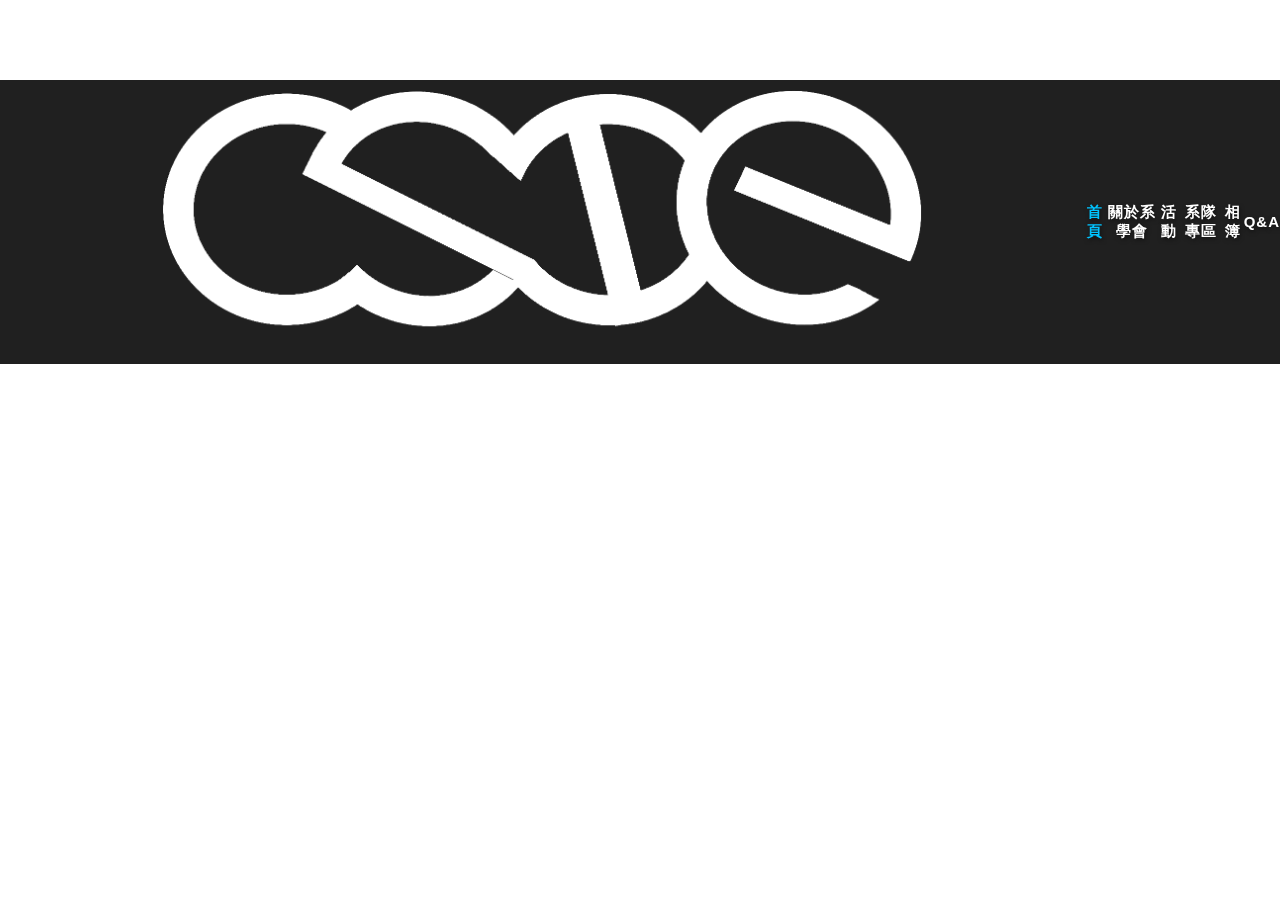
==== about.html @ 0c629311 "關於系會" ====
<!doctype html>
<html lang="en">
  <head>
    <!-- Required meta tags -->
    <meta charset="utf-8">
    <meta name="viewport" content="width=device-width, initial-scale=1, shrink-to-fit=no">
  	<meta name="viewport" content="width=device-width, initial-scale=1">
  	<meta name="description" content="Free HTML5 Template by FREEHTML5.CO" />
  	<meta name="keywords" content="free html5, free template, free bootstrap, html5, css3, mobile first, responsive" />
  	<meta name="author" content="FREEHTML5.CO" />
    <meta name="viewport" content="width=device-width, initial-scale=1, minimum-scale=1, maximum-scale=1">

      <!-- Link Swiper's CSS -->
      
    	<!-- <link rel="shortcut icon" href="favicon.ico"> -->
      <!-- Animate.css -->
    	<!-- <link rel="stylesheet" href="css/animate.css"> -->
    	<!-- Icomoon Icon Fonts-->
    	<!-- <link rel="stylesheet" href="css/icomoon.css"> -->
    	<!-- Bootstrap  -->
    	<!-- <link rel="stylesheet" href="css/bootstrap.css"> -->
    	<!-- Superfish -->
    	<!-- <link rel="stylesheet" href="css/superfish.css"> -->

    <!-- Bootstrap CSS -->
    <link rel="stylesheet" href="https://cdnjs.cloudflare.com/ajax/libs/font-awesome/4.7.0/css/font-awesome.min.css">
    <link rel="stylesheet" href="https://stackpath.bootstrapcdn.com/bootstrap/4.1.1/css/bootstrap.min.css" integrity="sha384-WskhaSGFgHYWDcbwN70/dfYBj47jz9qbsMId/iRN3ewGhXQFZCSftd1LZCfmhktB" crossorigin="anonymous">
    
    <link rel="stylesheet" href="./css/index2.css">
    <link rel="stylesheet" href="./css/about.css">
    
    
    
    <title>資工系學會</title>
    <style>
            
            .swiper-container {
              width: 100%;
              padding-top: 50px;
              padding-bottom: 50px;
            }
            .swiper-slide {
              background-position: center;
              background-size: cover;
              width: 400px;
              height: 500px;
            }
          </style>
  </head>
  <body>
    <header id="hd" >
       <div class="op" id="opid"></div>
        <div class="container-fluid">
            <div class="row row_navbar">
                <div class="col-sm-2 col-md-1 col-lg-1"></div>
                <div class="col-sm-8 col-md-10 col-lg-10 navbar_container">
                    <div class="col-sm-12 col-md-2 col-lg-2"><a href="./index.html" ><img  id="csie" src="./img/csie.png" ></a></div>
                        <div class="col-md-2 col-lg-2 navbar_a"></div>
                        <div class="col-md-8 col-lg-8 navbar_a">
                            <div class="col-md-2 col-lg-2 navbar_row ishere"><a href="./index.html">首頁</a></div>
                            <div class="col-md-2 col-lg-2 navbar_row"><a href="#">關於系學會</a></div>
                            <div class="col-md-2 col-lg-2 navbar_row"><a href="#">活動</a></div>
                            <div class="col-md-2 col-lg-2 navbar_row"><a href="#">系隊專區</a></div>
                            <div class="col-md-2 col-lg-2 navbar_row"><a href="./listing.html">相簿</a></div>
                            <div class="col-md-2 col-lg-2 navbar_row"><a href="#">Q&A</a></div>
                        </div>
                        <div class="col-md-9 navbar_row_2"></div>
                        <div class="col-md-1 menubt navbar_row_2" >
                               <i class="fa fa-bars handle"></i>
                        </div>  
                    </div>
                </div>
                <div class="col-sm-2 col-md-1 col-lg-1"></div>
            </div>
            
           
            <div class="col-sm-12 col-md-12"style="margin-top:80px" >
                    <i class="fa fa-bars handle1 "></i>
            </div>
        </div>
        
    </header>
    
            <div class="col-md-12 col-lg-12 row_nav" >
            <nav>  
                <ul class="col-md-12 col-lg-12 ul_li">
                    <div class="col-md-12 col-lg-12 navbar_row ishere">
                        <a href="./index.html"><li >首頁</li></a>
                    </div>
                    <div class="col-md-12 col-lg-12 navbar_row ">
                            <a href="#"><li >關於系學會</li></a>
                    </div>
                    <div class="col-md-12 col-lg-12 navbar_row ">
                        <a href="#"><li >活動</li></a>
                    </div>
                    <div class="col-md-12 col-lg-12 navbar_row ">
                        <a href="#"><li >系隊專區</li></a>
                    </div>
                    <div class="col-md-12 col-lg-12 navbar_row ">
                            <a href="./listing.html"><li >相簿</li></a>
                        </div>
                    <div class="col-md-12 col-lg-12 navbar_row ">
                        <a href="#"><li >Q&A</li></a>
                    </div>  
                </ul>
                </nav>
            </div>
            <div class="displaystate">
                    
            <footer>
                <div class="col-sm-12 col-md-12 col-lg-12 footer1">
                        <div class="col-sm-1 col-md-1 col-lg-1"></div>
                        <div class="col-sm-10 col-md-10 col-lg-10 statement">
                                <div class="col-sm-7 col-md-6 col-lg-8">
                                    <p>©國立臺北科技大學資訊工程系 系學會</p>
                                </div>
                                <div class="col-sm-5 col-md-6 col-lg-4 ">
                                    <div class="icon">
                                            <a href="https://www.facebook.com/ntutcsieFB/" data-toggle="tooltip" title="國立臺北科技大學 資工系學會粉專"><img  id="facebook1" src="./img/facebook1.png" ></a>
                                            <a href="https://csie.ntut.edu.tw/csie/index_i.htm"  data-toggle="tooltip" title="國立臺北科技大學 資訊工程系網站"><img  id="CSIE1" src="./img/CSIE1.png" ></a>
                                            <a href="https://www.ntut.edu.tw/bin/home.php"  data-toggle="tooltip" title="國立臺北科技大學網站"><img  id="taipeitech1" src="./img/taipeitech1.png" ></a>
                                    </div>
                                </div>
                        </div>
                        <div class="col-sm-1 col-md-1 col-lg-1"></div>
                </div>
                <div class="col-12 col-sm-12 col-md-12 col-lg-12 footer2">
                        <div class="col-1 col-sm-1 col-md-1 col-lg-1"></div>
                        <div class="col-10 col-sm-10 col-md-10 col-lg-10 statement">
                                <div class="col-12 col-sm-12 col-md-6 col-lg-4 icon_">
                                        <div class=" icon">
                                                <a href="https://www.facebook.com/ntutcsieFB/" data-toggle="tooltip" title="國立臺北科技大學 資工系學會粉專"><img  id="facebook1" src="./img/facebook1.png" ></a>
                                                <a href="https://csie.ntut.edu.tw/csie/index_i.htm"  data-toggle="tooltip" title="國立臺北科技大學 資訊工程系網站"><img style="margin:0 5px" id="CSIE1" src="./img/CSIE1.png" ></a>
                                                <a href="https://www.ntut.edu.tw/bin/home.php"  data-toggle="tooltip" title="國立臺北科技大學網站"><img  id="taipeitech1" src="./img/taipeitech1.png" ></a>
                                        </div>
                                    </div>
                                <div class="col-12 col-sm-12 col-md-6 col-lg-8 p_" >
                                    <p>©國立臺北科技大學資訊工程系 系學會</p>
                                </div>
        
                        </div>
                        <div class="col-1 col-sm-1 col-md-1 col-lg-1"></div>
                </div>
        
              </footer>
              <!-- TOP鍵 -->
            <a href="JavaScript:" id="return-to-top">Top</i></a>
            </div>
            
    <script src="js/jquery.min.js"></script>
    <!-- jQuery Easing -->
    <script src="js/jquery.easing.1.3.js"></script>
    <!-- Bootstrap -->
    <script src="js/bootstrap.min.js"></script>
    <!-- Waypoints -->
    <script src="js/jquery.waypoints.min.js"></script>
    <!-- Stellar -->
    <script src="js/jquery.stellar.min.js"></script>
    <!-- Superfish -->
    <script src="js/hoverIntent.js"></script>
    <script src="js/superfish.js"></script>


    <!-- Optional JavaScript -->
    <!-- jQuery first, then Popper.js, then Bootstrap JS -->

    <script src='http://cdnjs.cloudflare.com/ajax/libs/jquery/2.1.3/jquery.min.js'></script>
    <script src="https://code.jquery.com/jquery-3.3.1.js" integrity="sha256-2Kok7MbOyxpgUVvAk/HJ2jigOSYS2auK4Pfzbm7uH60=" crossorigin="anonymous"></script>
    <script src="https://cdnjs.cloudflare.com/ajax/libs/popper.js/1.14.3/umd/popper.min.js" integrity="sha384-ZMP7rVo3mIykV+2+9J3UJ46jBk0WLaUAdn689aCwoqbBJiSnjAK/l8WvCWPIPm49" crossorigin="anonymous"></script>
    <script src="https://stackpath.bootstrapcdn.com/bootstrap/4.1.1/js/bootstrap.min.js" integrity="sha384-smHYKdLADwkXOn1EmN1qk/HfnUcbVRZyYmZ4qpPea6sjB/pTJ0euyQp0Mk8ck+5T" crossorigin="anonymous"></script>

    <script src="./js/main2.js"></script>
  </body>
</html>
---- css/icomoon.css ----
@font-face {
    font-family: 'icomoon';
    src:    url('fonts/icomoon.eot?1oniuf');
    src:    url('fonts/icomoon.eot?1oniuf#iefix') format('embedded-opentype'),
        url('fonts/icomoon.ttf?1oniuf') format('truetype'),
        url('fonts/icomoon.woff?1oniuf') format('woff'),
        url('fonts/icomoon.svg?1oniuf#icomoon') format('svg');
    font-weight: normal;
    font-style: normal;
}

[class^="icon-"], [class*=" icon-"] {
    /* use !important to prevent issues with browser extensions that change fonts */
    font-family: 'icomoon' !important;
    speak: none;
    font-style: normal;
    font-weight: normal;
    font-variant: normal;
    text-transform: none;
    line-height: 1;

    /* Better Font Rendering =========== */
    -webkit-font-smoothing: antialiased;
    -moz-osx-font-smoothing: grayscale;
}

.icon-mobile:before {
    content: "\e000";
}
.icon-laptop:before {
    content: "\e001";
}
.icon-desktop:before {
    content: "\e002";
}
.icon-tablet:before {
    content: "\e003";
}
.icon-phone:before {
    content: "\e004";
}
.icon-document:before {
    content: "\e005";
}
.icon-documents:before {
    content: "\e006";
}
.icon-search:before {
    content: "\e007";
}
.icon-clipboard:before {
    content: "\e008";
}
.icon-newspaper:before {
    content: "\e009";
}
.icon-notebook:before {
    content: "\e00a";
}
.icon-book-open:before {
    content: "\e00b";
}
.icon-browser:before {
    content: "\e00c";
}
.icon-calendar:before {
    content: "\e00d";
}
.icon-presentation:before {
    content: "\e00e";
}
.icon-picture:before {
    content: "\e00f";
}
.icon-pictures:before {
    content: "\e010";
}
.icon-video:before {
    content: "\e011";
}
.icon-camera:before {
    content: "\e012";
}
.icon-printer:before {
    content: "\e013";
}
.icon-toolbox:before {
    content: "\e014";
}
.icon-briefcase:before {
    content: "\e015";
}
.icon-wallet:before {
    content: "\e016";
}
.icon-gift:before {
    content: "\e017";
}
.icon-bargraph:before {
    content: "\e018";
}
.icon-grid:before {
    content: "\e019";
}
.icon-expand:before {
    content: "\e01a";
}
.icon-focus:before {
    content: "\e01b";
}
.icon-edit:before {
    content: "\e01c";
}
.icon-adjustments:before {
    content: "\e01d";
}
.icon-ribbon:before {
    content: "\e01e";
}
.icon-hourglass:before {
    content: "\e01f";
}
.icon-lock:before {
    content: "\e020";
}
.icon-megaphone:before {
    content: "\e021";
}
.icon-shield:before {
    content: "\e022";
}
.icon-trophy:before {
    content: "\e023";
}
.icon-flag:before {
    content: "\e024";
}
.icon-map:before {
    content: "\e025";
}
.icon-puzzle:before {
    content: "\e026";
}
.icon-basket:before {
    content: "\e027";
}
.icon-envelope:before {
    content: "\e028";
}
.icon-streetsign:before {
    content: "\e029";
}
.icon-telescope:before {
    content: "\e02a";
}
.icon-gears:before {
    content: "\e02b";
}
.icon-key:before {
    content: "\e02c";
}
.icon-paperclip:before {
    content: "\e02d";
}
.icon-attachment:before {
    content: "\e02e";
}
.icon-pricetags:before {
    content: "\e02f";
}
.icon-lightbulb:before {
    content: "\e030";
}
.icon-layers:before {
    content: "\e031";
}
.icon-pencil:before {
    content: "\e032";
}
.icon-tools:before {
    content: "\e033";
}
.icon-tools-2:before {
    content: "\e034";
}
.icon-scissors:before {
    content: "\e035";
}
.icon-paintbrush:before {
    content: "\e036";
}
.icon-magnifying-glass:before {
    content: "\e037";
}
.icon-circle-compass:before {
    content: "\e038";
}
.icon-linegraph:before {
    content: "\e039";
}
.icon-mic:before {
    content: "\e03a";
}
.icon-strategy:before {
    content: "\e03b";
}
.icon-beaker:before {
    content: "\e03c";
}
.icon-caution:before {
    content: "\e03d";
}
.icon-recycle:before {
    content: "\e03e";
}
.icon-anchor:before {
    content: "\e03f";
}
.icon-profile-male:before {
    content: "\e040";
}
.icon-profile-female:before {
    content: "\e041";
}
.icon-bike:before {
    content: "\e042";
}
.icon-wine:before {
    content: "\e043";
}
.icon-hotairballoon:before {
    content: "\e044";
}
.icon-globe:before {
    content: "\e045";
}
.icon-genius:before {
    content: "\e046";
}
.icon-map-pin:before {
    content: "\e047";
}
.icon-dial:before {
    content: "\e048";
}
.icon-chat:before {
    content: "\e049";
}
.icon-heart:before {
    content: "\e04a";
}
.icon-cloud:before {
    content: "\e04b";
}
.icon-upload:before {
    content: "\e04c";
}
.icon-download:before {
    content: "\e04d";
}
.icon-target:before {
    content: "\e04e";
}
.icon-hazardous:before {
    content: "\e04f";
}
.icon-piechart:before {
    content: "\e050";
}
.icon-speedometer:before {
    content: "\e051";
}
.icon-global:before {
    content: "\e052";
}
.icon-compass:before {
    content: "\e053";
}
.icon-lifesaver:before {
    content: "\e054";
}
.icon-clock:before {
    content: "\e055";
}
.icon-aperture:before {
    content: "\e056";
}
.icon-quote:before {
    content: "\e057";
}
.icon-scope:before {
    content: "\e058";
}
.icon-alarmclock:before {
    content: "\e059";
}
.icon-refresh:before {
    content: "\e05a";
}
.icon-happy:before {
    content: "\e05b";
}
.icon-sad:before {
    content: "\e05c";
}
.icon-facebook:before {
    content: "\e05d";
}
.icon-twitter:before {
    content: "\e05e";
}
.icon-googleplus:before {
    content: "\e05f";
}
.icon-rss:before {
    content: "\e060";
}
.icon-tumblr:before {
    content: "\e061";
}
.icon-linkedin:before {
    content: "\e062";
}
.icon-dribbble:before {
    content: "\e063";
}
.icon-box2:before {
    content: "\ea82";
}
.icon-write:before {
    content: "\ea83";
}
.icon-clock2:before {
    content: "\ea84";
}
.icon-reply2:before {
    content: "\ea85";
}
.icon-reply-all2:before {
    content: "\ea86";
}
.icon-forward2:before {
    content: "\ea87";
}
.icon-flag2:before {
    content: "\ea88";
}
.icon-search2:before {
    content: "\ea89";
}
.icon-trash2:before {
    content: "\ea8a";
}
.icon-envelope2:before {
    content: "\ea8b";
}
.icon-bubble:before {
    content: "\ea8c";
}
.icon-bubbles:before {
    content: "\ea8d";
}
.icon-user2:before {
    content: "\ea8e";
}
.icon-users2:before {
    content: "\ea8f";
}
.icon-cloud2:before {
    content: "\ea90";
}
.icon-download2:before {
    content: "\ea91";
}
.icon-upload2:before {
    content: "\ea92";
}
.icon-rain:before {
    content: "\ea93";
}
.icon-sun:before {
    content: "\ea94";
}
.icon-moon2:before {
    content: "\ea95";
}
.icon-bell2:before {
    content: "\ea96";
}
.icon-folder2:before {
    content: "\ea97";
}
.icon-pin2:before {
    content: "\ea98";
}
.icon-sound2:before {
    content: "\ea99";
}
.icon-microphone:before {
    content: "\ea9a";
}
.icon-camera2:before {
    content: "\ea9b";
}
.icon-image2:before {
    content: "\ea9c";
}
.icon-cog2:before {
    content: "\ea9d";
}
.icon-calendar2:before {
    content: "\ea9e";
}
.icon-book2:before {
    content: "\ea9f";
}
.icon-map-marker:before {
    content: "\eaa0";
}
.icon-store:before {
    content: "\eaa1";
}
.icon-support:before {
    content: "\eaa2";
}
.icon-tag2:before {
    content: "\eaa3";
}
.icon-heart2:before {
    content: "\eaa4";
}
.icon-video-camera:before {
    content: "\eaa5";
}
.icon-trophy2:before {
    content: "\eaa6";
}
.icon-cart:before {
    content: "\eaa7";
}
.icon-eye2:before {
    content: "\eaa8";
}
.icon-cancel:before {
    content: "\eaa9";
}
.icon-chart:before {
    content: "\eaaa";
}
.icon-target2:before {
    content: "\eaab";
}
.icon-printer2:before {
    content: "\eaac";
}
.icon-location2:before {
    content: "\eaad";
}
.icon-bookmark2:before {
    content: "\eaae";
}
.icon-monitor:before {
    content: "\eaaf";
}
.icon-cross2:before {
    content: "\eab0";
}
.icon-plus2:before {
    content: "\eab1";
}
.icon-left:before {
    content: "\eab2";
}
.icon-up:before {
    content: "\eab3";
}
.icon-browser2:before {
    content: "\eab4";
}
.icon-windows:before {
    content: "\eab5";
}
.icon-switch2:before {
    content: "\eab6";
}
.icon-dashboard:before {
    content: "\eab7";
}
.icon-play:before {
    content: "\eab8";
}
.icon-fast-forward:before {
    content: "\eab9";
}
.icon-next:before {
    content: "\eaba";
}
.icon-refresh2:before {
    content: "\eabb";
}
.icon-film:before {
    content: "\eabc";
}
.icon-home2:before {
    content: "\eabd";
}
.icon-add-to-list:before {
    content: "\e901";
}
.icon-classic-computer:before {
    content: "\e902";
}
.icon-controller-fast-backward:before {
    content: "\e903";
}
.icon-creative-commons-attribution:before {
    content: "\e904";
}
.icon-creative-commons-noderivs:before {
    content: "\e905";
}
.icon-creative-commons-noncommercial-eu:before {
    content: "\e906";
}
.icon-creative-commons-noncommercial-us:before {
    content: "\e907";
}
.icon-creative-commons-public-domain:before {
    content: "\e908";
}
.icon-creative-commons-remix:before {
    content: "\e909";
}
.icon-creative-commons-share:before {
    content: "\e90a";
}
.icon-creative-commons-sharealike:before {
    content: "\e90b";
}
.icon-creative-commons:before {
    content: "\e90c";
}
.icon-document-landscape:before {
    content: "\e90d";
}
.icon-remove-user:before {
    content: "\e90e";
}
.icon-warning:before {
    content: "\e90f";
}
.icon-arrow-bold-down:before {
    content: "\e910";
}
.icon-arrow-bold-left:before {
    content: "\e911";
}
.icon-arrow-bold-right:before {
    content: "\e912";
}
.icon-arrow-bold-up:before {
    content: "\e913";
}
.icon-arrow-down:before {
    content: "\e914";
}
.icon-arrow-left:before {
    content: "\e915";
}
.icon-arrow-long-down:before {
    content: "\e916";
}
.icon-arrow-long-left:before {
    content: "\e917";
}
.icon-arrow-long-right:before {
    content: "\e918";
}
.icon-arrow-long-up:before {
    content: "\e919";
}
.icon-arrow-right:before {
    content: "\e91a";
}
.icon-arrow-up:before {
    content: "\e91b";
}
.icon-arrow-with-circle-down:before {
    content: "\e91c";
}
.icon-arrow-with-circle-left:before {
    content: "\e91d";
}
.icon-arrow-with-circle-right:before {
    content: "\e91e";
}
.icon-arrow-with-circle-up:before {
    content: "\e91f";
}
.icon-bookmark:before {
    content: "\e920";
}
.icon-bookmarks:before {
    content: "\e921";
}
.icon-chevron-down:before {
    content: "\e922";
}
.icon-chevron-left:before {
    content: "\e923";
}
.icon-chevron-right:before {
    content: "\e924";
}
.icon-chevron-small-down:before {
    content: "\e925";
}
.icon-chevron-small-left:before {
    content: "\e926";
}
.icon-chevron-small-right:before {
    content: "\e927";
}
.icon-chevron-small-up:before {
    content: "\e928";
}
.icon-chevron-thin-down:before {
    content: "\e929";
}
.icon-chevron-thin-left:before {
    content: "\e92a";
}
.icon-chevron-thin-right:before {
    content: "\e92b";
}
.icon-chevron-thin-up:before {
    content: "\e92c";
}
.icon-chevron-up:before {
    content: "\e92d";
}
.icon-chevron-with-circle-down:before {
    content: "\e92e";
}
.icon-chevron-with-circle-left:before {
    content: "\e92f";
}
.icon-chevron-with-circle-right:before {
    content: "\e930";
}
.icon-chevron-with-circle-up:before {
    content: "\e931";
}
.icon-cloud3:before {
    content: "\e932";
}
.icon-controller-fast-forward:before {
    content: "\e933";
}
.icon-controller-jump-to-start:before {
    content: "\e934";
}
.icon-controller-next:before {
    content: "\e935";
}
.icon-controller-paus:before {
    content: "\e936";
}
.icon-controller-play:before {
    content: "\e937";
}
.icon-controller-record:before {
    content: "\e938";
}
.icon-controller-stop:before {
    content: "\e939";
}
.icon-controller-volume:before {
    content: "\e93a";
}
.icon-dot-single:before {
    content: "\e93b";
}
.icon-dots-three-horizontal:before {
    content: "\e93c";
}
.icon-dots-three-vertical:before {
    content: "\e93d";
}
.icon-dots-two-horizontal:before {
    content: "\e93e";
}
.icon-dots-two-vertical:before {
    content: "\e93f";
}
.icon-download3:before {
    content: "\e940";
}
.icon-emoji-flirt:before {
    content: "\e941";
}
.icon-flow-branch:before {
    content: "\e942";
}
.icon-flow-cascade:before {
    content: "\e943";
}
.icon-flow-line:before {
    content: "\e944";
}
.icon-flow-parallel:before {
    content: "\e945";
}
.icon-flow-tree:before {
    content: "\e946";
}
.icon-install:before {
    content: "\e947";
}
.icon-layers2:before {
    content: "\e948";
}
.icon-open-book:before {
    content: "\e949";
}
.icon-resize-100:before {
    content: "\e94a";
}
.icon-resize-full-screen:before {
    content: "\e94b";
}
.icon-save:before {
    content: "\e94c";
}
.icon-select-arrows:before {
    content: "\e94d";
}
.icon-sound-mute:before {
    content: "\e94e";
}
.icon-sound:before {
    content: "\e94f";
}
.icon-trash:before {
    content: "\e950";
}
.icon-triangle-down:before {
    content: "\e951";
}
.icon-triangle-left:before {
    content: "\e952";
}
.icon-triangle-right:before {
    content: "\e953";
}
.icon-triangle-up:before {
    content: "\e954";
}
.icon-uninstall:before {
    content: "\e955";
}
.icon-upload-to-cloud:before {
    content: "\e956";
}
.icon-upload3:before {
    content: "\e957";
}
.icon-add-user:before {
    content: "\e958";
}
.icon-address:before {
    content: "\e959";
}
.icon-adjust:before {
    content: "\e95a";
}
.icon-air:before {
    content: "\e95b";
}
.icon-aircraft-landing:before {
    content: "\e95c";
}
.icon-aircraft-take-off:before {
    content: "\e95d";
}
.icon-aircraft:before {
    content: "\e95e";
}
.icon-align-bottom:before {
    content: "\e95f";
}
.icon-align-horizontal-middle:before {
    content: "\e960";
}
.icon-align-left:before {
    content: "\e961";
}
.icon-align-right:before {
    content: "\e962";
}
.icon-align-top:before {
    content: "\e963";
}
.icon-align-vertical-middle:before {
    content: "\e964";
}
.icon-archive:before {
    content: "\e965";
}
.icon-area-graph:before {
    content: "\e966";
}
.icon-attachment2:before {
    content: "\e967";
}
.icon-awareness-ribbon:before {
    content: "\e968";
}
.icon-back-in-time:before {
    content: "\e969";
}
.icon-back:before {
    content: "\e96a";
}
.icon-bar-graph:before {
    content: "\e96b";
}
.icon-battery:before {
    content: "\e96c";
}
.icon-beamed-note:before {
    content: "\e96d";
}
.icon-bell:before {
    content: "\e96e";
}
.icon-blackboard:before {
    content: "\e96f";
}
.icon-block:before {
    content: "\e970";
}
.icon-book:before {
    content: "\e971";
}
.icon-bowl:before {
    content: "\e972";
}
.icon-box:before {
    content: "\e973";
}
.icon-briefcase2:before {
    content: "\e974";
}
.icon-browser3:before {
    content: "\e975";
}
.icon-brush:before {
    content: "\e976";
}
.icon-bucket:before {
    content: "\e977";
}
.icon-cake:before {
    content: "\e978";
}
.icon-calculator:before {
    content: "\e979";
}
.icon-calendar3:before {
    content: "\e97a";
}
.icon-camera3:before {
    content: "\e97b";
}
.icon-ccw:before {
    content: "\e97c";
}
.icon-chat2:before {
    content: "\e97d";
}
.icon-check:before {
    content: "\e97e";
}
.icon-circle-with-cross:before {
    content: "\e97f";
}
.icon-circle-with-minus:before {
    content: "\e980";
}
.icon-circle-with-plus:before {
    content: "\e981";
}
.icon-circle:before {
    content: "\e982";
}
.icon-circular-graph:before {
    content: "\e983";
}
.icon-clapperboard:before {
    content: "\e984";
}
.icon-clipboard2:before {
    content: "\e985";
}
.icon-clock3:before {
    content: "\e986";
}
.icon-code:before {
    content: "\e987";
}
.icon-cog:before {
    content: "\e988";
}
.icon-colours:before {
    content: "\e989";
}
.icon-compass2:before {
    content: "\e98a";
}
.icon-copy:before {
    content: "\e98b";
}
.icon-credit-card:before {
    content: "\e98c";
}
.icon-credit:before {
    content: "\e98d";
}
.icon-cross:before {
    content: "\e98e";
}
.icon-cup:before {
    content: "\e98f";
}
.icon-cw:before {
    content: "\e990";
}
.icon-cycle:before {
    content: "\e991";
}
.icon-database:before {
    content: "\e992";
}
.icon-dial-pad:before {
    content: "\e993";
}
.icon-direction:before {
    content: "\e994";
}
.icon-document2:before {
    content: "\e995";
}
.icon-documents2:before {
    content: "\e996";
}
.icon-drink:before {
    content: "\e997";
}
.icon-drive:before {
    content: "\e998";
}
.icon-drop:before {
    content: "\e999";
}
.icon-edit2:before {
    content: "\e99a";
}
.icon-email:before {
    content: "\e99b";
}
.icon-emoji-happy:before {
    content: "\e99c";
}
.icon-emoji-neutral:before {
    content: "\e99d";
}
.icon-emoji-sad:before {
    content: "\e99e";
}
.icon-erase:before {
    content: "\e99f";
}
.icon-eraser:before {
    content: "\e9a0";
}
.icon-export:before {
    content: "\e9a1";
}
.icon-eye:before {
    content: "\e9a2";
}
.icon-feather:before {
    content: "\e9a3";
}
.icon-flag3:before {
    content: "\e9a4";
}
.icon-flash:before {
    content: "\e9a5";
}
.icon-flashlight:before {
    content: "\e9a6";
}
.icon-flat-brush:before {
    content: "\e9a7";
}
.icon-folder-images:before {
    content: "\e9a8";
}
.icon-folder-music:before {
    content: "\e9a9";
}
.icon-folder-video:before {
    content: "\e9aa";
}
.icon-folder:before {
    content: "\e9ab";
}
.icon-forward:before {
    content: "\e9ac";
}
.icon-funnel:before {
    content: "\e9ad";
}
.icon-game-controller:before {
    content: "\e9ae";
}
.icon-gauge:before {
    content: "\e9af";
}
.icon-globe2:before {
    content: "\e9b0";
}
.icon-graduation-cap:before {
    content: "\e9b1";
}
.icon-grid2:before {
    content: "\e9b2";
}
.icon-hair-cross:before {
    content: "\e9b3";
}
.icon-hand:before {
    content: "\e9b4";
}
.icon-heart-outlined:before {
    content: "\e9b5";
}
.icon-heart3:before {
    content: "\e9b6";
}
.icon-help-with-circle:before {
    content: "\e9b7";
}
.icon-help:before {
    content: "\e9b8";
}
.icon-home:before {
    content: "\e9b9";
}
.icon-hour-glass:before {
    content: "\e9ba";
}
.icon-image-inverted:before {
    content: "\e9bb";
}
.icon-image:before {
    content: "\e9bc";
}
.icon-images:before {
    content: "\e9bd";
}
.icon-inbox:before {
    content: "\e9be";
}
.icon-infinity:before {
    content: "\e9bf";
}
.icon-info-with-circle:before {
    content: "\e9c0";
}
.icon-info:before {
    content: "\e9c1";
}
.icon-key2:before {
    content: "\e9c2";
}
.icon-keyboard:before {
    content: "\e9c3";
}
.icon-lab-flask:before {
    content: "\e9c4";
}
.icon-landline:before {
    content: "\e9c5";
}
.icon-language:before {
    content: "\e9c6";
}
.icon-laptop2:before {
    content: "\e9c7";
}
.icon-leaf:before {
    content: "\e9c8";
}
.icon-level-down:before {
    content: "\e9c9";
}
.icon-level-up:before {
    content: "\e9ca";
}
.icon-lifebuoy:before {
    content: "\e9cb";
}
.icon-light-bulb:before {
    content: "\e9cc";
}
.icon-light-down:before {
    content: "\e9cd";
}
.icon-light-up:before {
    content: "\e9ce";
}
.icon-line-graph:before {
    content: "\e9cf";
}
.icon-link:before {
    content: "\e9d0";
}
.icon-list:before {
    content: "\e9d1";
}
.icon-location-pin:before {
    content: "\e9d2";
}
.icon-location:before {
    content: "\e9d3";
}
.icon-lock-open:before {
    content: "\e9d4";
}
.icon-lock2:before {
    content: "\e9d5";
}
.icon-log-out:before {
    content: "\e9d6";
}
.icon-login:before {
    content: "\e9d7";
}
.icon-loop:before {
    content: "\e9d8";
}
.icon-magnet:before {
    content: "\e9d9";
}
.icon-magnifying-glass2:before {
    content: "\e9da";
}
.icon-mail:before {
    content: "\e9db";
}
.icon-man:before {
    content: "\e9dc";
}
.icon-map2:before {
    content: "\e9dd";
}
.icon-mask:before {
    content: "\e9de";
}
.icon-medal:before {
    content: "\e9df";
}
.icon-megaphone2:before {
    content: "\e9e0";
}
.icon-menu:before {
    content: "\e9e1";
}
.icon-message:before {
    content: "\e9e2";
}
.icon-mic2:before {
    content: "\e9e3";
}
.icon-minus:before {
    content: "\e9e4";
}
.icon-mobile2:before {
    content: "\e9e5";
}
.icon-modern-mic:before {
    content: "\e9e6";
}
.icon-moon:before {
    content: "\e9e7";
}
.icon-mouse:before {
    content: "\e9e8";
}
.icon-music:before {
    content: "\e9e9";
}
.icon-network:before {
    content: "\e9ea";
}
.icon-new-message:before {
    content: "\e9eb";
}
.icon-new:before {
    content: "\e9ec";
}
.icon-news:before {
    content: "\e9ed";
}
.icon-note:before {
    content: "\e9ee";
}
.icon-notification:before {
    content: "\e9ef";
}
.icon-old-mobile:before {
    content: "\e9f0";
}
.icon-old-phone:before {
    content: "\e9f1";
}
.icon-palette:before {
    content: "\e9f2";
}
.icon-paper-plane:before {
    content: "\e9f3";
}
.icon-pencil2:before {
    content: "\e9f4";
}
.icon-phone2:before {
    content: "\e9f5";
}
.icon-pie-chart:before {
    content: "\e9f6";
}
.icon-pin:before {
    content: "\e9f7";
}
.icon-plus:before {
    content: "\e9f8";
}
.icon-popup:before {
    content: "\e9f9";
}
.icon-power-plug:before {
    content: "\e9fa";
}
.icon-price-ribbon:before {
    content: "\e9fb";
}
.icon-price-tag:before {
    content: "\e9fc";
}
.icon-print:before {
    content: "\e9fd";
}
.icon-progress-empty:before {
    content: "\e9fe";
}
.icon-progress-full:before {
    content: "\e9ff";
}
.icon-progress-one:before {
    content: "\ea00";
}
.icon-progress-two:before {
    content: "\ea01";
}
.icon-publish:before {
    content: "\ea02";
}
.icon-quote2:before {
    content: "\ea03";
}
.icon-radio:before {
    content: "\ea04";
}
.icon-reply-all:before {
    content: "\ea05";
}
.icon-reply:before {
    content: "\ea06";
}
.icon-retweet:before {
    content: "\ea07";
}
.icon-rocket:before {
    content: "\ea08";
}
.icon-round-brush:before {
    content: "\ea09";
}
.icon-rss2:before {
    content: "\ea0a";
}
.icon-ruler:before {
    content: "\ea0b";
}
.icon-scissors2:before {
    content: "\ea0c";
}
.icon-share-alternitive:before {
    content: "\ea0d";
}
.icon-share:before {
    content: "\ea0e";
}
.icon-shareable:before {
    content: "\ea0f";
}
.icon-shield2:before {
    content: "\ea10";
}
.icon-shop:before {
    content: "\ea11";
}
.icon-shopping-bag:before {
    content: "\ea12";
}
.icon-shopping-basket:before {
    content: "\ea13";
}
.icon-shopping-cart:before {
    content: "\ea14";
}
.icon-shuffle:before {
    content: "\ea15";
}
.icon-signal:before {
    content: "\ea16";
}
.icon-sound-mix:before {
    content: "\ea17";
}
.icon-sports-club:before {
    content: "\ea18";
}
.icon-spreadsheet:before {
    content: "\ea19";
}
.icon-squared-cross:before {
    content: "\ea1a";
}
.icon-squared-minus:before {
    content: "\ea1b";
}
.icon-squared-plus:before {
    content: "\ea1c";
}
.icon-star-outlined:before {
    content: "\ea1d";
}
.icon-star:before {
    content: "\ea1e";
}
.icon-stopwatch:before {
    content: "\ea1f";
}
.icon-suitcase:before {
    content: "\ea20";
}
.icon-swap:before {
    content: "\ea21";
}
.icon-sweden:before {
    content: "\ea22";
}
.icon-switch:before {
    content: "\ea23";
}
.icon-tablet2:before {
    content: "\ea24";
}
.icon-tag:before {
    content: "\ea25";
}
.icon-text-document-inverted:before {
    content: "\ea26";
}
.icon-text-document:before {
    content: "\ea27";
}
.icon-text:before {
    content: "\ea28";
}
.icon-thermometer:before {
    content: "\ea29";
}
.icon-thumbs-down:before {
    content: "\ea2a";
}
.icon-thumbs-up:before {
    content: "\ea2b";
}
.icon-thunder-cloud:before {
    content: "\ea2c";
}
.icon-ticket:before {
    content: "\ea2d";
}
.icon-time-slot:before {
    content: "\ea2e";
}
.icon-tools2:before {
    content: "\ea2f";
}
.icon-traffic-cone:before {
    content: "\ea30";
}
.icon-tree:before {
    content: "\ea31";
}
.icon-trophy3:before {
    content: "\ea32";
}
.icon-tv:before {
    content: "\ea33";
}
.icon-typing:before {
    content: "\ea34";
}
.icon-unread:before {
    content: "\ea35";
}
.icon-untag:before {
    content: "\ea36";
}
.icon-user:before {
    content: "\ea37";
}
.icon-users:before {
    content: "\ea38";
}
.icon-v-card:before {
    content: "\ea39";
}
.icon-video2:before {
    content: "\ea3a";
}
.icon-vinyl:before {
    content: "\ea3b";
}
.icon-voicemail:before {
    content: "\ea3c";
}
.icon-wallet2:before {
    content: "\ea3d";
}
.icon-water:before {
    content: "\ea3e";
}
.icon-500px-with-circle:before {
    content: "\ea3f";
}
.icon-500px:before {
    content: "\ea40";
}
.icon-basecamp:before {
    content: "\ea41";
}
.icon-behance:before {
    content: "\ea42";
}
.icon-creative-cloud:before {
    content: "\ea43";
}
.icon-dropbox:before {
    content: "\ea44";
}
.icon-evernote:before {
    content: "\ea45";
}
.icon-flattr:before {
    content: "\ea46";
}
.icon-foursquare:before {
    content: "\ea47";
}
.icon-google-drive:before {
    content: "\ea48";
}
.icon-google-hangouts:before {
    content: "\ea49";
}
.icon-grooveshark:before {
    content: "\ea4a";
}
.icon-icloud:before {
    content: "\ea4b";
}
.icon-mixi:before {
    content: "\ea4c";
}
.icon-onedrive:before {
    content: "\ea4d";
}
.icon-paypal:before {
    content: "\ea4e";
}
.icon-picasa:before {
    content: "\ea4f";
}
.icon-qq:before {
    content: "\ea50";
}
.icon-rdio-with-circle:before {
    content: "\ea51";
}
.icon-renren:before {
    content: "\ea52";
}
.icon-scribd:before {
    content: "\ea53";
}
.icon-sina-weibo:before {
    content: "\ea54";
}
.icon-skype-with-circle:before {
    content: "\ea55";
}
.icon-skype:before {
    content: "\ea56";
}
.icon-slideshare:before {
    content: "\ea57";
}
.icon-smashing:before {
    content: "\ea58";
}
.icon-soundcloud:before {
    content: "\ea59";
}
.icon-spotify-with-circle:before {
    content: "\ea5a";
}
.icon-spotify:before {
    content: "\ea5b";
}
.icon-swarm:before {
    content: "\ea5c";
}
.icon-vine-with-circle:before {
    content: "\ea5d";
}
.icon-vine:before {
    content: "\ea5e";
}
.icon-vk-alternitive:before {
    content: "\ea5f";
}
.icon-vk-with-circle:before {
    content: "\ea60";
}
.icon-vk:before {
    content: "\ea61";
}
.icon-xing-with-circle:before {
    content: "\ea62";
}
.icon-xing:before {
    content: "\ea63";
}
.icon-yelp:before {
    content: "\ea64";
}
.icon-dribbble-with-circle:before {
    content: "\ea65";
}
.icon-dribbble2:before {
    content: "\ea66";
}
.icon-facebook-with-circle:before {
    content: "\ea67";
}
.icon-facebook2:before {
    content: "\ea68";
}
.icon-flickr-with-circle:before {
    content: "\ea69";
}
.icon-flickr:before {
    content: "\ea6a";
}
.icon-github-with-circle:before {
    content: "\ea6b";
}
.icon-github:before {
    content: "\ea6c";
}
.icon-google-with-circle:before {
    content: "\ea6d";
}
.icon-google:before {
    content: "\ea6e";
}
.icon-instagram-with-circle:before {
    content: "\ea6f";
}
.icon-instagram:before {
    content: "\ea70";
}
.icon-lastfm-with-circle:before {
    content: "\ea71";
}
.icon-lastfm:before {
    content: "\ea72";
}
.icon-linkedin-with-circle:before {
    content: "\ea73";
}
.icon-linkedin2:before {
    content: "\ea74";
}
.icon-pinterest-with-circle:before {
    content: "\ea75";
}
.icon-pinterest:before {
    content: "\ea76";
}
.icon-rdio:before {
    content: "\ea77";
}
.icon-stumbleupon-with-circle:before {
    content: "\ea78";
}
.icon-stumbleupon:before {
    content: "\ea79";
}
.icon-tumblr-with-circle:before {
    content: "\ea7a";
}
.icon-tumblr2:before {
    content: "\ea7b";
}
.icon-twitter-with-circle:before {
    content: "\ea7c";
}
.icon-twitter2:before {
    content: "\ea7d";
}
.icon-vimeo-with-circle:before {
    content: "\ea7e";
}
.icon-vimeo:before {
    content: "\ea7f";
}
.icon-youtube-with-circle:before {
    content: "\ea80";
}
.icon-youtube:before {
    content: "\ea81";
}
.icon-home3:before {
    content: "\eabe";
}
.icon-home22:before {
    content: "\eabf";
}
.icon-home32:before {
    content: "\eac0";
}
.icon-office:before {
    content: "\eac1";
}
.icon-newspaper2:before {
    content: "\eac2";
}
.icon-pencil3:before {
    content: "\eac3";
}
.icon-pencil22:before {
    content: "\eac4";
}
.icon-quill:before {
    content: "\eac5";
}
.icon-pen:before {
    content: "\eac6";
}
.icon-blog:before {
    content: "\eac7";
}
.icon-eyedropper:before {
    content: "\eac8";
}
.icon-droplet:before {
    content: "\eac9";
}
.icon-paint-format:before {
    content: "\eaca";
}
.icon-image3:before {
    content: "\eacb";
}
.icon-images2:before {
    content: "\eacc";
}
.icon-camera4:before {
    content: "\eacd";
}
.icon-headphones:before {
    content: "\eace";
}
.icon-music2:before {
    content: "\eacf";
}
.icon-play2:before {
    content: "\ead0";
}
.icon-film2:before {
    content: "\ead1";
}
.icon-video-camera2:before {
    content: "\ead2";
}
.icon-dice:before {
    content: "\ead3";
}
.icon-pacman:before {
    content: "\ead4";
}
.icon-spades:before {
    content: "\ead5";
}
.icon-clubs:before {
    content: "\ead6";
}
.icon-diamonds:before {
    content: "\ead7";
}
.icon-bullhorn:before {
    content: "\ead8";
}
.icon-connection:before {
    content: "\ead9";
}
.icon-podcast:before {
    content: "\eada";
}
.icon-feed:before {
    content: "\eadb";
}
.icon-mic3:before {
    content: "\eadc";
}
.icon-book3:before {
    content: "\eadd";
}
.icon-books:before {
    content: "\eade";
}
.icon-library:before {
    content: "\eadf";
}
.icon-file-text:before {
    content: "\eae0";
}
.icon-profile:before {
    content: "\eae1";
}
.icon-file-empty:before {
    content: "\eae2";
}
.icon-files-empty:before {
    content: "\eae3";
}
.icon-file-text2:before {
    content: "\eae4";
}
.icon-file-picture:before {
    content: "\eae5";
}
.icon-file-music:before {
    content: "\eae6";
}
.icon-file-play:before {
    content: "\eae7";
}
.icon-file-video:before {
    content: "\eae8";
}
.icon-file-zip:before {
    content: "\eae9";
}
.icon-copy2:before {
    content: "\eaea";
}
.icon-paste:before {
    content: "\eaeb";
}
.icon-stack:before {
    content: "\eaec";
}
.icon-folder3:before {
    content: "\eaed";
}
.icon-folder-open:before {
    content: "\eaee";
}
.icon-folder-plus:before {
    content: "\eaef";
}
.icon-folder-minus:before {
    content: "\eaf0";
}
.icon-folder-download:before {
    content: "\eaf1";
}
.icon-folder-upload:before {
    content: "\eaf2";
}
.icon-price-tag2:before {
    content: "\eaf3";
}
.icon-price-tags:before {
    content: "\eaf4";
}
.icon-barcode:before {
    content: "\eaf5";
}
.icon-qrcode:before {
    content: "\eaf6";
}
.icon-ticket2:before {
    content: "\eaf7";
}
.icon-cart2:before {
    content: "\eaf8";
}
.icon-coin-dollar:before {
    content: "\eaf9";
}
.icon-coin-euro:before {
    content: "\eafa";
}
.icon-coin-pound:before {
    content: "\eafb";
}
.icon-coin-yen:before {
    content: "\eafc";
}
.icon-credit-card2:before {
    content: "\eafd";
}
.icon-calculator2:before {
    content: "\eafe";
}
.icon-lifebuoy2:before {
    content: "\eaff";
}
.icon-phone3:before {
    content: "\eb00";
}
.icon-phone-hang-up:before {
    content: "\eb01";
}
.icon-address-book:before {
    content: "\eb02";
}
.icon-envelop:before {
    content: "\eb03";
}
.icon-pushpin:before {
    content: "\eb04";
}
.icon-location3:before {
    content: "\eb05";
}
.icon-location22:before {
    content: "\eb06";
}
.icon-compass3:before {
    content: "\eb07";
}
.icon-compass22:before {
    content: "\eb08";
}
.icon-map3:before {
    content: "\eb09";
}
.icon-map22:before {
    content: "\eb0a";
}
.icon-history:before {
    content: "\eb0b";
}
.icon-clock4:before {
    content: "\eb0c";
}
.icon-clock22:before {
    content: "\eb0d";
}
.icon-alarm:before {
    content: "\eb0e";
}
.icon-bell3:before {
    content: "\eb0f";
}
.icon-stopwatch2:before {
    content: "\eb10";
}
.icon-calendar4:before {
    content: "\eb11";
}
.icon-printer3:before {
    content: "\eb12";
}
.icon-keyboard2:before {
    content: "\eb13";
}
.icon-display:before {
    content: "\eb14";
}
.icon-laptop3:before {
    content: "\eb15";
}
.icon-mobile3:before {
    content: "\eb16";
}
.icon-mobile22:before {
    content: "\eb17";
}
.icon-tablet3:before {
    content: "\eb18";
}
.icon-tv2:before {
    content: "\eb19";
}
.icon-drawer:before {
    content: "\eb1a";
}
.icon-drawer2:before {
    content: "\eb1b";
}
.icon-box-add:before {
    content: "\eb1c";
}
.icon-box-remove:before {
    content: "\eb1d";
}
.icon-download4:before {
    content: "\eb1e";
}
.icon-upload4:before {
    content: "\eb1f";
}
.icon-floppy-disk:before {
    content: "\eb20";
}
.icon-drive2:before {
    content: "\eb21";
}
.icon-database2:before {
    content: "\eb22";
}
.icon-undo:before {
    content: "\eb23";
}
.icon-redo:before {
    content: "\eb24";
}
.icon-undo2:before {
    content: "\eb25";
}
.icon-redo2:before {
    content: "\eb26";
}
.icon-forward3:before {
    content: "\eb27";
}
.icon-reply3:before {
    content: "\eb28";
}
.icon-bubble2:before {
    content: "\eb29";
}
.icon-bubbles2:before {
    content: "\eb2a";
}
.icon-bubbles22:before {
    content: "\eb2b";
}
.icon-bubble22:before {
    content: "\eb2c";
}
.icon-bubbles3:before {
    content: "\eb2d";
}
.icon-bubbles4:before {
    content: "\eb2e";
}
.icon-user3:before {
    content: "\eb2f";
}
.icon-users3:before {
    content: "\eb30";
}
.icon-user-plus:before {
    content: "\eb31";
}
.icon-user-minus:before {
    content: "\eb32";
}
.icon-user-check:before {
    content: "\eb33";
}
.icon-user-tie:before {
    content: "\eb34";
}
.icon-quotes-left:before {
    content: "\eb35";
}
.icon-quotes-right:before {
    content: "\eb36";
}
.icon-hour-glass2:before {
    content: "\eb37";
}
.icon-spinner:before {
    content: "\eb38";
}
.icon-spinner2:before {
    content: "\eb39";
}
.icon-spinner3:before {
    content: "\eb3a";
}
.icon-spinner4:before {
    content: "\eb3b";
}
.icon-spinner5:before {
    content: "\eb3c";
}
.icon-spinner6:before {
    content: "\eb3d";
}
.icon-spinner7:before {
    content: "\eb3e";
}
.icon-spinner8:before {
    content: "\eb3f";
}
.icon-spinner9:before {
    content: "\eb40";
}
.icon-spinner10:before {
    content: "\eb41";
}
.icon-spinner11:before {
    content: "\eb42";
}
.icon-binoculars:before {
    content: "\eb43";
}
.icon-search3:before {
    content: "\eb44";
}
.icon-zoom-in:before {
    content: "\eb45";
}
.icon-zoom-out:before {
    content: "\eb46";
}
.icon-enlarge:before {
    content: "\eb47";
}
.icon-shrink:before {
    content: "\eb48";
}
.icon-enlarge2:before {
    content: "\eb49";
}
.icon-shrink2:before {
    content: "\eb4a";
}
.icon-key3:before {
    content: "\eb4b";
}
.icon-key22:before {
    content: "\eb4c";
}
.icon-lock3:before {
    content: "\eb4d";
}
.icon-unlocked:before {
    content: "\eb4e";
}
.icon-wrench:before {
    content: "\eb4f";
}
.icon-equalizer:before {
    content: "\eb50";
}
.icon-equalizer2:before {
    content: "\eb51";
}
.icon-cog3:before {
    content: "\eb52";
}
.icon-cogs:before {
    content: "\eb53";
}
.icon-hammer:before {
    content: "\eb54";
}
.icon-magic-wand:before {
    content: "\eb55";
}
.icon-aid-kit:before {
    content: "\eb56";
}
.icon-bug:before {
    content: "\eb57";
}
.icon-pie-chart2:before {
    content: "\eb58";
}
.icon-stats-dots:before {
    content: "\eb59";
}
.icon-stats-bars:before {
    content: "\eb5a";
}
.icon-stats-bars2:before {
    content: "\eb5b";
}
.icon-trophy4:before {
    content: "\eb5c";
}
.icon-gift2:before {
    content: "\eb5d";
}
.icon-glass:before {
    content: "\eb5e";
}
.icon-glass2:before {
    content: "\eb5f";
}
.icon-mug:before {
    content: "\eb60";
}
.icon-spoon-knife:before {
    content: "\eb61";
}
.icon-leaf2:before {
    content: "\eb62";
}
.icon-rocket2:before {
    content: "\eb63";
}
.icon-meter:before {
    content: "\eb64";
}
.icon-meter2:before {
    content: "\eb65";
}
.icon-hammer2:before {
    content: "\eb66";
}
.icon-fire:before {
    content: "\eb67";
}
.icon-lab:before {
    content: "\eb68";
}
.icon-magnet2:before {
    content: "\eb69";
}
.icon-bin:before {
    content: "\eb6a";
}
.icon-bin2:before {
    content: "\eb6b";
}
.icon-briefcase3:before {
    content: "\eb6c";
}
.icon-airplane:before {
    content: "\eb6d";
}
.icon-truck:before {
    content: "\eb6e";
}
.icon-road:before {
    content: "\eb6f";
}
.icon-accessibility:before {
    content: "\eb70";
}
.icon-target3:before {
    content: "\eb71";
}
.icon-shield3:before {
    content: "\eb72";
}
.icon-power:before {
    content: "\eb73";
}
.icon-switch3:before {
    content: "\eb74";
}
.icon-power-cord:before {
    content: "\eb75";
}
.icon-clipboard3:before {
    content: "\eb76";
}
.icon-list-numbered:before {
    content: "\eb77";
}
.icon-list2:before {
    content: "\eb78";
}
.icon-list22:before {
    content: "\eb79";
}
.icon-tree2:before {
    content: "\eb7a";
}
.icon-menu2:before {
    content: "\eb7b";
}
.icon-menu22:before {
    content: "\eb7c";
}
.icon-menu3:before {
    content: "\eb7d";
}
.icon-menu4:before {
    content: "\eb7e";
}
.icon-cloud4:before {
    content: "\eb7f";
}
.icon-cloud-download:before {
    content: "\eb80";
}
.icon-cloud-upload:before {
    content: "\eb81";
}
.icon-cloud-check:before {
    content: "\eb82";
}
.icon-download22:before {
    content: "\eb83";
}
.icon-upload22:before {
    content: "\eb84";
}
.icon-download32:before {
    content: "\eb85";
}
.icon-upload32:before {
    content: "\eb86";
}
.icon-sphere:before {
    content: "\eb87";
}
.icon-earth:before {
    content: "\eb88";
}
.icon-link2:before {
    content: "\eb89";
}
.icon-flag4:before {
    content: "\eb8a";
}
.icon-attachment3:before {
    content: "\eb8b";
}
.icon-eye3:before {
    content: "\eb8c";
}
.icon-eye-plus:before {
    content: "\eb8d";
}
.icon-eye-minus:before {
    content: "\eb8e";
}
.icon-eye-blocked:before {
    content: "\eb8f";
}
.icon-bookmark3:before {
    content: "\eb90";
}
.icon-bookmarks2:before {
    content: "\eb91";
}
.icon-sun2:before {
    content: "\eb92";
}
.icon-contrast:before {
    content: "\eb93";
}
.icon-brightness-contrast:before {
    content: "\eb94";
}
.icon-star-empty:before {
    content: "\eb95";
}
.icon-star-half:before {
    content: "\eb96";
}
.icon-star-full:before {
    content: "\eb97";
}
.icon-heart4:before {
    content: "\eb98";
}
.icon-heart-broken:before {
    content: "\eb99";
}
.icon-man2:before {
    content: "\eb9a";
}
.icon-woman:before {
    content: "\eb9b";
}
.icon-man-woman:before {
    content: "\eb9c";
}
.icon-happy2:before {
    content: "\eb9d";
}
.icon-happy22:before {
    content: "\eb9e";
}
.icon-smile:before {
    content: "\eb9f";
}
.icon-smile2:before {
    content: "\eba0";
}
.icon-tongue:before {
    content: "\eba1";
}
.icon-tongue2:before {
    content: "\eba2";
}
.icon-sad2:before {
    content: "\eba3";
}
.icon-sad22:before {
    content: "\eba4";
}
.icon-wink:before {
    content: "\eba5";
}
.icon-wink2:before {
    content: "\eba6";
}
.icon-grin:before {
    content: "\eba7";
}
.icon-grin2:before {
    content: "\eba8";
}
.icon-cool:before {
    content: "\eba9";
}
.icon-cool2:before {
    content: "\ebaa";
}
.icon-angry:before {
    content: "\ebab";
}
.icon-angry2:before {
    content: "\ebac";
}
.icon-evil:before {
    content: "\ebad";
}
.icon-evil2:before {
    content: "\ebae";
}
.icon-shocked:before {
    content: "\ebaf";
}
.icon-shocked2:before {
    content: "\ebb0";
}
.icon-baffled:before {
    content: "\ebb1";
}
.icon-baffled2:before {
    content: "\ebb2";
}
.icon-confused:before {
    content: "\ebb3";
}
.icon-confused2:before {
    content: "\ebb4";
}
.icon-neutral:before {
    content: "\ebb5";
}
.icon-neutral2:before {
    content: "\ebb6";
}
.icon-hipster:before {
    content: "\ebb7";
}
.icon-hipster2:before {
    content: "\ebb8";
}
.icon-wondering:before {
    content: "\ebb9";
}
.icon-wondering2:before {
    content: "\ebba";
}
.icon-sleepy:before {
    content: "\ebbb";
}
.icon-sleepy2:before {
    content: "\ebbc";
}
.icon-frustrated:before {
    content: "\ebbd";
}
.icon-frustrated2:before {
    content: "\ebbe";
}
.icon-crying:before {
    content: "\ebbf";
}
.icon-crying2:before {
    content: "\ebc0";
}
.icon-point-up:before {
    content: "\ebc1";
}
.icon-point-right:before {
    content: "\ebc2";
}
.icon-point-down:before {
    content: "\ebc3";
}
.icon-point-left:before {
    content: "\ebc4";
}
.icon-warning2:before {
    content: "\ebc5";
}
.icon-notification2:before {
    content: "\ebc6";
}
.icon-question:before {
    content: "\ebc7";
}
.icon-plus3:before {
    content: "\ebc8";
}
.icon-minus2:before {
    content: "\ebc9";
}
.icon-info2:before {
    content: "\ebca";
}
.icon-cancel-circle:before {
    content: "\ebcb";
}
.icon-blocked:before {
    content: "\ebcc";
}
.icon-cross3:before {
    content: "\ebcd";
}
.icon-checkmark:before {
    content: "\ebce";
}
.icon-checkmark2:before {
    content: "\ebcf";
}
.icon-spell-check:before {
    content: "\ebd0";
}
.icon-enter:before {
    content: "\ebd1";
}
.icon-exit:before {
    content: "\ebd2";
}
.icon-play22:before {
    content: "\ebd3";
}
.icon-pause:before {
    content: "\ebd4";
}
.icon-stop:before {
    content: "\ebd5";
}
.icon-previous:before {
    content: "\ebd6";
}
.icon-next2:before {
    content: "\ebd7";
}
.icon-backward:before {
    content: "\ebd8";
}
.icon-forward22:before {
    content: "\ebd9";
}
.icon-play3:before {
    content: "\ebda";
}
.icon-pause2:before {
    content: "\ebdb";
}
.icon-stop2:before {
    content: "\ebdc";
}
.icon-backward2:before {
    content: "\ebdd";
}
.icon-forward32:before {
    content: "\ebde";
}
.icon-first:before {
    content: "\ebdf";
}
.icon-last:before {
    content: "\ebe0";
}
.icon-previous2:before {
    content: "\ebe1";
}
.icon-next22:before {
    content: "\ebe2";
}
.icon-eject:before {
    content: "\ebe3";
}
.icon-volume-high:before {
    content: "\ebe4";
}
.icon-volume-medium:before {
    content: "\ebe5";
}
.icon-volume-low:before {
    content: "\ebe6";
}
.icon-volume-mute:before {
    content: "\ebe7";
}
.icon-volume-mute2:before {
    content: "\ebe8";
}
.icon-volume-increase:before {
    content: "\ebe9";
}
.icon-volume-decrease:before {
    content: "\ebea";
}
.icon-loop2:before {
    content: "\ebeb";
}
.icon-loop22:before {
    content: "\ebec";
}
.icon-infinite:before {
    content: "\ebed";
}
.icon-shuffle2:before {
    content: "\ebee";
}
.icon-arrow-up-left:before {
    content: "\ebef";
}
.icon-arrow-up2:before {
    content: "\ebf0";
}
.icon-arrow-up-right:before {
    content: "\ebf1";
}
.icon-arrow-right2:before {
    content: "\ebf2";
}
.icon-arrow-down-right:before {
    content: "\ebf3";
}
.icon-arrow-down2:before {
    content: "\ebf4";
}
.icon-arrow-down-left:before {
    content: "\ebf5";
}
.icon-arrow-left2:before {
    content: "\ebf6";
}
.icon-arrow-up-left2:before {
    content: "\ebf7";
}
.icon-arrow-up22:before {
    content: "\ebf8";
}
.icon-arrow-up-right2:before {
    content: "\ebf9";
}
.icon-arrow-right22:before {
    content: "\ebfa";
}
.icon-arrow-down-right2:before {
    content: "\ebfb";
}
.icon-arrow-down22:before {
    content: "\ebfc";
}
.icon-arrow-down-left2:before {
    content: "\ebfd";
}
.icon-arrow-left22:before {
    content: "\ebfe";
}
.icon-circle-up:before {
    content: "\e900";
}
.icon-circle-right:before {
    content: "\ebff";
}
.icon-circle-down:before {
    content: "\ec00";
}
.icon-circle-left:before {
    content: "\ec01";
}
.icon-tab:before {
    content: "\ec02";
}
.icon-move-up:before {
    content: "\ec03";
}
.icon-move-down:before {
    content: "\ec04";
}
.icon-sort-alpha-asc:before {
    content: "\ec05";
}
.icon-sort-alpha-desc:before {
    content: "\ec06";
}
.icon-sort-numeric-asc:before {
    content: "\ec07";
}
.icon-sort-numberic-desc:before {
    content: "\ec08";
}
.icon-sort-amount-asc:before {
    content: "\ec09";
}
.icon-sort-amount-desc:before {
    content: "\ec0a";
}
.icon-command:before {
    content: "\ec0b";
}
.icon-shift:before {
    content: "\ec0c";
}
.icon-ctrl:before {
    content: "\ec0d";
}
.icon-opt:before {
    content: "\ec0e";
}
.icon-checkbox-checked:before {
    content: "\ec0f";
}
.icon-checkbox-unchecked:before {
    content: "\ec10";
}
.icon-radio-checked:before {
    content: "\ec11";
}
.icon-radio-checked2:before {
    content: "\ec12";
}
.icon-radio-unchecked:before {
    content: "\ec13";
}
.icon-crop:before {
    content: "\ec14";
}
.icon-make-group:before {
    content: "\ec15";
}
.icon-ungroup:before {
    content: "\ec16";
}
.icon-scissors3:before {
    content: "\ec17";
}
.icon-filter:before {
    content: "\ec18";
}
.icon-font:before {
    content: "\ec19";
}
.icon-ligature:before {
    content: "\ec1a";
}
.icon-ligature2:before {
    content: "\ec1b";
}
.icon-text-height:before {
    content: "\ec1c";
}
.icon-text-width:before {
    content: "\ec1d";
}
.icon-font-size:before {
    content: "\ec1e";
}
.icon-bold:before {
    content: "\ec1f";
}
.icon-underline:before {
    content: "\ec20";
}
.icon-italic:before {
    content: "\ec21";
}
.icon-strikethrough:before {
    content: "\ec22";
}
.icon-omega:before {
    content: "\ec23";
}
.icon-sigma:before {
    content: "\ec24";
}
.icon-page-break:before {
    content: "\ec25";
}
.icon-superscript:before {
    content: "\ec26";
}
.icon-subscript:before {
    content: "\ec27";
}
.icon-superscript2:before {
    content: "\ec28";
}
.icon-subscript2:before {
    content: "\ec29";
}
.icon-text-color:before {
    content: "\ec2a";
}
.icon-pagebreak:before {
    content: "\ec2b";
}
.icon-clear-formatting:before {
    content: "\ec2c";
}
.icon-table:before {
    content: "\ec2d";
}
.icon-table2:before {
    content: "\ec2e";
}
.icon-insert-template:before {
    content: "\ec2f";
}
.icon-pilcrow:before {
    content: "\ec30";
}
.icon-ltr:before {
    content: "\ec31";
}
.icon-rtl:before {
    content: "\ec32";
}
.icon-section:before {
    content: "\ec33";
}
.icon-paragraph-left:before {
    content: "\ec34";
}
.icon-paragraph-center:before {
    content: "\ec35";
}
.icon-paragraph-right:before {
    content: "\ec36";
}
.icon-paragraph-justify:before {
    content: "\ec37";
}
.icon-indent-increase:before {
    content: "\ec38";
}
.icon-indent-decrease:before {
    content: "\ec39";
}
.icon-share2:before {
    content: "\ec3a";
}
.icon-new-tab:before {
    content: "\ec3b";
}
.icon-embed:before {
    content: "\ec3c";
}
.icon-embed2:before {
    content: "\ec3d";
}
.icon-terminal:before {
    content: "\ec3e";
}
.icon-share22:before {
    content: "\ec3f";
}
.icon-mail2:before {
    content: "\ec40";
}
.icon-mail22:before {
    content: "\ec41";
}
.icon-mail3:before {
    content: "\ec42";
}
.icon-mail4:before {
    content: "\ec43";
}
.icon-amazon:before {
    content: "\ec44";
}
.icon-google2:before {
    content: "\ec45";
}
.icon-google22:before {
    content: "\ec46";
}
.icon-google3:before {
    content: "\ec47";
}
.icon-google-plus:before {
    content: "\ec48";
}
.icon-google-plus2:before {
    content: "\ec49";
}
.icon-google-plus3:before {
    content: "\ec4a";
}
.icon-hangouts:before {
    content: "\ec4b";
}
.icon-google-drive2:before {
    content: "\ec4c";
}
.icon-facebook3:before {
    content: "\ec4d";
}
.icon-facebook22:before {
    content: "\ec4e";
}
.icon-instagram2:before {
    content: "\ec4f";
}
.icon-whatsapp:before {
    content: "\ec50";
}
.icon-spotify2:before {
    content: "\ec51";
}
.icon-telegram:before {
    content: "\ec52";
}
.icon-twitter3:before {
    content: "\ec53";
}
.icon-vine2:before {
    content: "\ec54";
}
.icon-vk2:before {
    content: "\ec55";
}
.icon-renren2:before {
    content: "\ec56";
}
.icon-sina-weibo2:before {
    content: "\ec57";
}
.icon-rss3:before {
    content: "\ec58";
}
.icon-rss22:before {
    content: "\ec59";
}
.icon-youtube2:before {
    content: "\ec5a";
}
.icon-youtube22:before {
    content: "\ec5b";
}
.icon-twitch:before {
    content: "\ec5c";
}
.icon-vimeo2:before {
    content: "\ec5d";
}
.icon-vimeo22:before {
    content: "\ec5e";
}
.icon-lanyrd:before {
    content: "\ec5f";
}
.icon-flickr2:before {
    content: "\ec60";
}
.icon-flickr22:before {
    content: "\ec61";
}
.icon-flickr3:before {
    content: "\ec62";
}
.icon-flickr4:before {
    content: "\ec63";
}
.icon-dribbble3:before {
    content: "\ec64";
}
.icon-behance2:before {
    content: "\ec65";
}
.icon-behance22:before {
    content: "\ec66";
}
.icon-deviantart:before {
    content: "\ec67";
}
.icon-500px2:before {
    content: "\ec68";
}
.icon-steam:before {
    content: "\ec69";
}
.icon-steam2:before {
    content: "\ec6a";
}
.icon-dropbox2:before {
    content: "\ec6b";
}
.icon-onedrive2:before {
    content: "\ec6c";
}
.icon-github2:before {
    content: "\ec6d";
}
.icon-npm:before {
    content: "\ec6e";
}
.icon-basecamp2:before {
    content: "\ec6f";
}
.icon-trello:before {
    content: "\ec70";
}
.icon-wordpress:before {
    content: "\ec71";
}
.icon-joomla:before {
    content: "\ec72";
}
.icon-ello:before {
    content: "\ec73";
}
.icon-blogger:before {
    content: "\ec74";
}
.icon-blogger2:before {
    content: "\ec75";
}
.icon-tumblr3:before {
    content: "\ec76";
}
.icon-tumblr22:before {
    content: "\ec77";
}
.icon-yahoo:before {
    content: "\ec78";
}
.icon-yahoo2:before {
    content: "\ec79";
}
.icon-tux:before {
    content: "\ec7a";
}
.icon-appleinc:before {
    content: "\ec7b";
}
.icon-finder:before {
    content: "\ec7c";
}
.icon-android:before {
    content: "\ec7d";
}
.icon-windows2:before {
    content: "\ec7e";
}
.icon-windows8:before {
    content: "\ec7f";
}
.icon-soundcloud2:before {
    content: "\ec80";
}
.icon-soundcloud22:before {
    content: "\ec81";
}
.icon-skype2:before {
    content: "\ec82";
}
.icon-reddit:before {
    content: "\ec83";
}
.icon-hackernews:before {
    content: "\ec84";
}
.icon-wikipedia:before {
    content: "\ec85";
}
.icon-linkedin3:before {
    content: "\ec86";
}
.icon-linkedin22:before {
    content: "\ec87";
}
.icon-lastfm2:before {
    content: "\ec88";
}
.icon-lastfm22:before {
    content: "\ec89";
}
.icon-delicious:before {
    content: "\ec8a";
}
.icon-stumbleupon2:before {
    content: "\ec8b";
}
.icon-stumbleupon22:before {
    content: "\ec8c";
}
.icon-stackoverflow:before {
    content: "\ec8d";
}
.icon-pinterest2:before {
    content: "\ec8e";
}
.icon-pinterest22:before {
    content: "\ec8f";
}
.icon-xing2:before {
    content: "\ec90";
}
.icon-xing22:before {
    content: "\ec91";
}
.icon-flattr2:before {
    content: "\ec92";
}
.icon-foursquare2:before {
    content: "\ec93";
}
.icon-yelp2:before {
    content: "\ec94";
}
.icon-paypal2:before {
    content: "\ec95";
}
.icon-chrome:before {
    content: "\ec96";
}
.icon-firefox:before {
    content: "\ec97";
}
.icon-IE:before {
    content: "\ec98";
}
.icon-edge:before {
    content: "\ec99";
}
.icon-safari:before {
    content: "\ec9a";
}
.icon-opera:before {
    content: "\ec9b";
}
.icon-file-pdf:before {
    content: "\ec9c";
}
.icon-file-openoffice:before {
    content: "\ec9d";
}
.icon-file-word:before {
    content: "\ec9e";
}
.icon-file-excel:before {
    content: "\ec9f";
}
.icon-libreoffice:before {
    content: "\eca0";
}
.icon-html-five:before {
    content: "\eca1";
}
.icon-html-five2:before {
    content: "\eca2";
}
.icon-css3:before {
    content: "\eca3";
}
.icon-git:before {
    content: "\eca4";
}
.icon-codepen:before {
    content: "\eca5";
}
.icon-svg:before {
    content: "\eca6";
}
.icon-IcoMoon:before {
    content: "\eca7";
}
---- css/superfish.css ----
/*** ESSENTIAL STYLES ***/
.sf-menu, .sf-menu * {
	margin: 0;
	padding: 0;
	list-style: none;
}
.sf-menu li {
	position: relative;
}
.sf-menu ul {
	position: absolute;
	display: none;
	top: 100%;
	right: 0;
	
	z-index: 99;
}
.sf-menu > li {
	float: left;
}
.sf-menu li:hover > ul,
.sf-menu li.sfHover > ul {
	display: block;
}

.sf-menu a {
	display: block;
	position: relative;
}
.sf-menu ul ul {
	top: 0;
	left: 100%;
}


/*** DEMO SKIN ***/
.sf-menu {
	float: left;
	margin-bottom: 1em;
}
.sf-menu ul {
	box-shadow: 2px 2px 6px rgba(0,0,0,.2);
	min-width: 12em; /* allow long menu items to determine submenu width */
	*width: 12em; /* no auto sub width for IE7, see white-space comment below */
}
.sf-menu a {
	border-left: 1px solid #fff;
	border-top: 1px solid #dFeEFF; /* fallback colour must use full shorthand */
	border-top: 1px solid rgba(255,255,255,.5);
	padding: .75em 1em;
	text-decoration: none;
	zoom: 1; /* IE7 */
}
.sf-menu a {
	color: #13a;
}
.sf-menu li {
	background: #BDD2FF;
	white-space: nowrap; /* no need for Supersubs plugin */
	*white-space: normal; /* ...unless you support IE7 (let it wrap) */
	-webkit-transition: background .2s;
	transition: background .2s;
}
.sf-menu ul li {
	background: #AABDE6;
}
.sf-menu ul ul li {
	background: #9AAEDB;
}
.sf-menu li:hover,
.sf-menu li.sfHover {
	background: #CFDEFF;
	/* only transition out, not in */
	-webkit-transition: none;
	transition: none;
}

/*** arrows (for all except IE7) **/
.sf-arrows .sf-with-ul {
	padding-right: 2.5em;
	*padding-right: 1em; /* no CSS arrows for IE7 (lack pseudo-elements) */
}
/* styling for both css and generated arrows */
.sf-arrows .sf-with-ul:after {
	content: '';
	position: absolute;
	top: 50%;
	right: 1em;
	margin-top: -3px;
	height: 0;
	width: 0;
	/* order of following 3 rules important for fallbacks to work */
	border: 5px solid transparent;
	border-top-color: #dFeEFF; /* edit this to suit design (no rgba in IE8) */
	border-top-color: rgba(255,255,255,.5);
}
.sf-arrows > li > .sf-with-ul:focus:after,
.sf-arrows > li:hover > .sf-with-ul:after,
.sf-arrows > .sfHover > .sf-with-ul:after {
	border-top-color: white; /* IE8 fallback colour */
}
/* styling for right-facing arrows */
.sf-arrows ul .sf-with-ul:after {
	margin-top: -5px;
	/*margin-right: -3px;*/
	border-color: transparent;
	border-left-color: #dFeEFF; /* edit this to suit design (no rgba in IE8) */
	border-left-color: rgba(255,255,255,.5);
}
.sf-arrows ul li > .sf-with-ul:focus:after,
.sf-arrows ul li:hover > .sf-with-ul:after,
.sf-arrows ul .sfHover > .sf-with-ul:after {
	border-left-color: white;
}
---- css/index2.css ----
body {
  margin: 0;
  padding: 0;
  font-family: "Microsoft Yahei", "Microsoft Jhenghei", "Helvetica Neue", Helvetica, Arial, sans-serif;
  font-size: 15px;
  font-weight: bold;
}
header{
  
  background-repeat: no-repeat;
  background-attachment: scroll;
  background-position: top center;
  background-size: cover;
  text-align: center;
  color: #fff;
  background-color: #000;
  min-height: 100vh;
  box-sizing: border-box;
}
/* header */
.row_navbar{
  margin: 0;
  position: fixed;
  padding: 10px 0;
  left:0;
  right: 0;
  background: #202020;
  transition: 0.4s ease;
}
.row_navbar_1 {
  padding-top: 10px ;
  position: fixed;
  padding-bottom: 10px;
  background-color: #202020;
  z-index: 20;
  transition: 0.4s ease;
}
.navbar_container{
  display: flex;
  transition: 0.4s ease;
}
.row_navbar_1 .navbar_container{
  padding: 0 11%;
  display: flex;
  transition: 0.4s ease;
}
#csie{
  width:70% ;
  height:atuo;
  min-width: 176px;
}
.row_navbar_1 #csie{
  transition: 0.4s ease;
}
.navbar_a{
  display: flex;
  margin: 0;
  
}
.navbar_row{
  margin: 0;
  padding: 0 ;
  display: flex;
  align-items: center;
  justify-content: center;
}
.navbar_row a{
  letter-spacing: 1px;
  color: #fff;
  font-weight: bold;
  text-shadow: 1px 2px 4px rgba(0, 0, 0, .5);
}
.navbar_row a:hover{
  text-decoration:none;
  font-weight: bold;
  letter-spacing: 1px;
  color: #00c3ff;
  text-shadow: 1px 2px 4px rgba(0, 0, 0, .5);
}
.ishere a{
  margin: 0;
  font-weight: bold;
  letter-spacing: 1px;
  color: #00c3ff;
  text-shadow: 1px 2px 4px rgba(0, 0, 0, .5);
}
.ishere li{
  
  color: #00c3ff;
  text-shadow: 1px 2px 4px rgba(0, 0, 0, .5);
}
.navbar_a a:hover{
  text-decoration:none;
  font-weight: bold;
  letter-spacing: 1px;
  color: #00c3ff;
  text-shadow: 1px 2px 4px rgba(0, 0, 0, .5);
}

#return-to-top {
  font-family: Arial, Helvetica, sans-serif;
  font-size: 20px; 
  color: white;
  cursor: pointer;
  padding-left: 8px;
  padding-top: 9px;
  position: fixed;
  bottom: 10px;
  right: 10px;
  background:#00c3ff;
  width: 50px;
  height: 50px;
  display: block;
  text-decoration: none;
  border-radius: 35px;
  display: none;
  transition: opacity 0.5s;
  opacity: 0.5;
}
#return-to-top:hover {
  background: #00c3ff;
  opacity: 1;
}
footer {
  background-color: #202020;
  padding: 1rem 0;
  display: flex;
}
.statement{
  display: flex;
  align-items: center;
  padding: 0 11%; 
}
footer  p {
  color: white;
  margin: 0;
}

.icon a{
  margin-left: 20px;
  float:right;
}
#facebook1{
  width: 32px;
  height: 32px;
}
#taipeitech1{
  width: 32px;
  height: 32px;
}
#CSIE1{
  width: 32px;
  height: 32px;
}

.tooltip-inner{
  background-color: #00c3ff;
  text-shadow: 0 1px 1px #000;
  font-weight: normal;
  font-size: 10px;
}
.tooltip::after {
  content: " ";
  width: 0;
  height: 0;
  border-style: solid;
  border-width: 7px 7px 7px 7px;
  border-color: #00c3ff transparent transparent transparent;
  position: absolute;
  left: 45%;

}

.row_nav{
  display: none;

  width: 100%;
  top:80.5px;
  left: 0;
  padding: 0;
}
.row_nav_1{
  display: block;
  width: 100%;
  top:79px;
  padding: 0;
  z-index: 19;
  position: fixed;
}
._header{
  background-image: none;
  min-height: 1px;
  height: 1px;
}
._header .op{
  display: none;
}

.row_nav_2{
  display: block;
  width: 100%;
  top:104px;
  padding: 0;
  z-index: 19;
  position: fixed;
}
nav ul{
  background-color: #2c2c2c;
  padding: 0;
  text-align: center;
  margin: 0;
  transition: max-height 0.4s;
  -webkit-transition: max-height 0.4s;
  -moz-transition: max-height 0.4s;
  -ms-transition: max-height 0.4s;
  -o-transition: max-height 0.4s;
  transition: max-height 0.4s;
} 
nav a{
  width: 100%;  
}
li{
  border-bottom:2px #252525 solid;

  display: inline-block;
  padding: 15px;
  color: #fff;
  font-weight: bold;
  width: 100%;
  box-sizing: border-box;
  padding: 15px;
  text-align: center;
}
i{
 font-size: 25px;
}
    
li:hover{
    background-color: #4d4d4d;
  }
a{
  text-decoration: none;
  color: inherit;
}
.ul_li{
  padding: 0;
}

.row_space{
  margin: 0;
  height: 80px;
  width: 100%;
}

.menubt{
  display: flex;
  align-items: center;
  justify-content: center;
}
.menubt a:hover{
  text-decoration:none;
  font-weight: 400;
  letter-spacing: 1px;
  color: #ffffff;
  text-shadow: 1px 2px 4px rgba(0, 0, 0, .5);
}
i{
  font-size: 25px;
}
  
.handle{
  width: 100%;
  background-color: transparent;
  text-align: center;
  box-sizing: border-box;
  padding: 15px 10px;
  cursor: pointer;
  color: #fff;
  font-weight: bold;
  display: none;
  z-index: 20;
}

.handle1{
  position: fixed;
  width: 100%;
  background-color: #202020;
  text-align: center;
  box-sizing: border-box;
  padding: 5px 5px;
  cursor: pointer;
  color: #fff;
  font-weight: bold;
  left: 0;
  display: none;
  z-index: 20;
}
.display_none{
  display: none;
}
.row_i{
  display: none;
  
}
.footer1{
  display: flex;
  padding: 0;
  }
  .footer2{
    display: none;
    padding: 0;
  }
  .p_{
    display: flex;
    justify-content: center;
    
  }
 .icon_{
  display: flex;
  justify-content: center;
  margin-bottom: 5px;
  }
  
.op{
  position: absolute;
  left: 0;
  top: 0;
  min-width: 100vw;
  height: 100vh;  
  min-height:800px;
  background-image: url(../img/overaly.png);  
  background-repeat: repeat;
}



   @media  (max-width: 1250px){
    header{
       background-position: center 50px;
       min-height: 800px;
    }
   .op{
     min-height:800px;
     
 
   }
   .navbar_a{
     display: none;
   }
   .statement{
     display: flex;
     align-items: center;
     padding: 0 ; 
   }
   .row_navbar_1 .navbar_container{
     padding: 0 ;
     display: flex;
     transition: 0.4s ease;
   } nav ul li{
    width: 100%;
    box-sizing: border-box;
    padding: 15px;
    text-align: center;
  }
  .handle{
    display: block;
  }

} 

@media (max-width: 992px) { 
  .statement{
    display: flex;
    align-items: center;
    padding: 0 ; 
  }
  .row_navbar_1 .navbar_container{
    padding: 0 ;
    display: flex;
    transition: 0.4s ease;
  }
  #csie{
    width:0% ;
    height:atuo;
    min-width: 176px;
  }

}
@media  (max-width: 768px){
  .row_i{
    display: flex;
  }
  .statement{
    display: block;
    align-items: center;
    padding: 0 ; 
  }
  .navbar_row_2{
    display: none;
  }
  .row_navbar_1 .navbar_container{
    padding: 0 ;
    display: flex;
    transition: 0.4s ease;
  
  }
  #csie{
    width:0% ;
    height:atuo;
    min-width: 176px;
  }
  .handle1{
    display: block;
  }
  .footer1{
    display: none;
    }
    .footer2{
      display: flex;
    }


    .icon a{
      margin-left: 0px;

    }
 
}
  @media screen and (max-width: 551px) {
    header{
      min-height: 300px;
  } 
    .op{
      min-height: 300px;
      height: 300px;
    }
  }
  @media screen and (max-width: 445px) {
    header{
      min-height: 270px;
  } 
    .op{
      min-height: 270px;
      height: 270px;
    }
  }
  @media  (max-width: 364px){
    header{
        min-width: 363px;
    } 
    footer{
      min-width: 363px;
  } 
    .op{
      min-width: 363px;
    }
    nav ul{
      min-width: 363px;
  }

  }
---- css/about.css ----
header{
   min-height:0px;
}
.op{
    height: 1px;
    display: none;
}
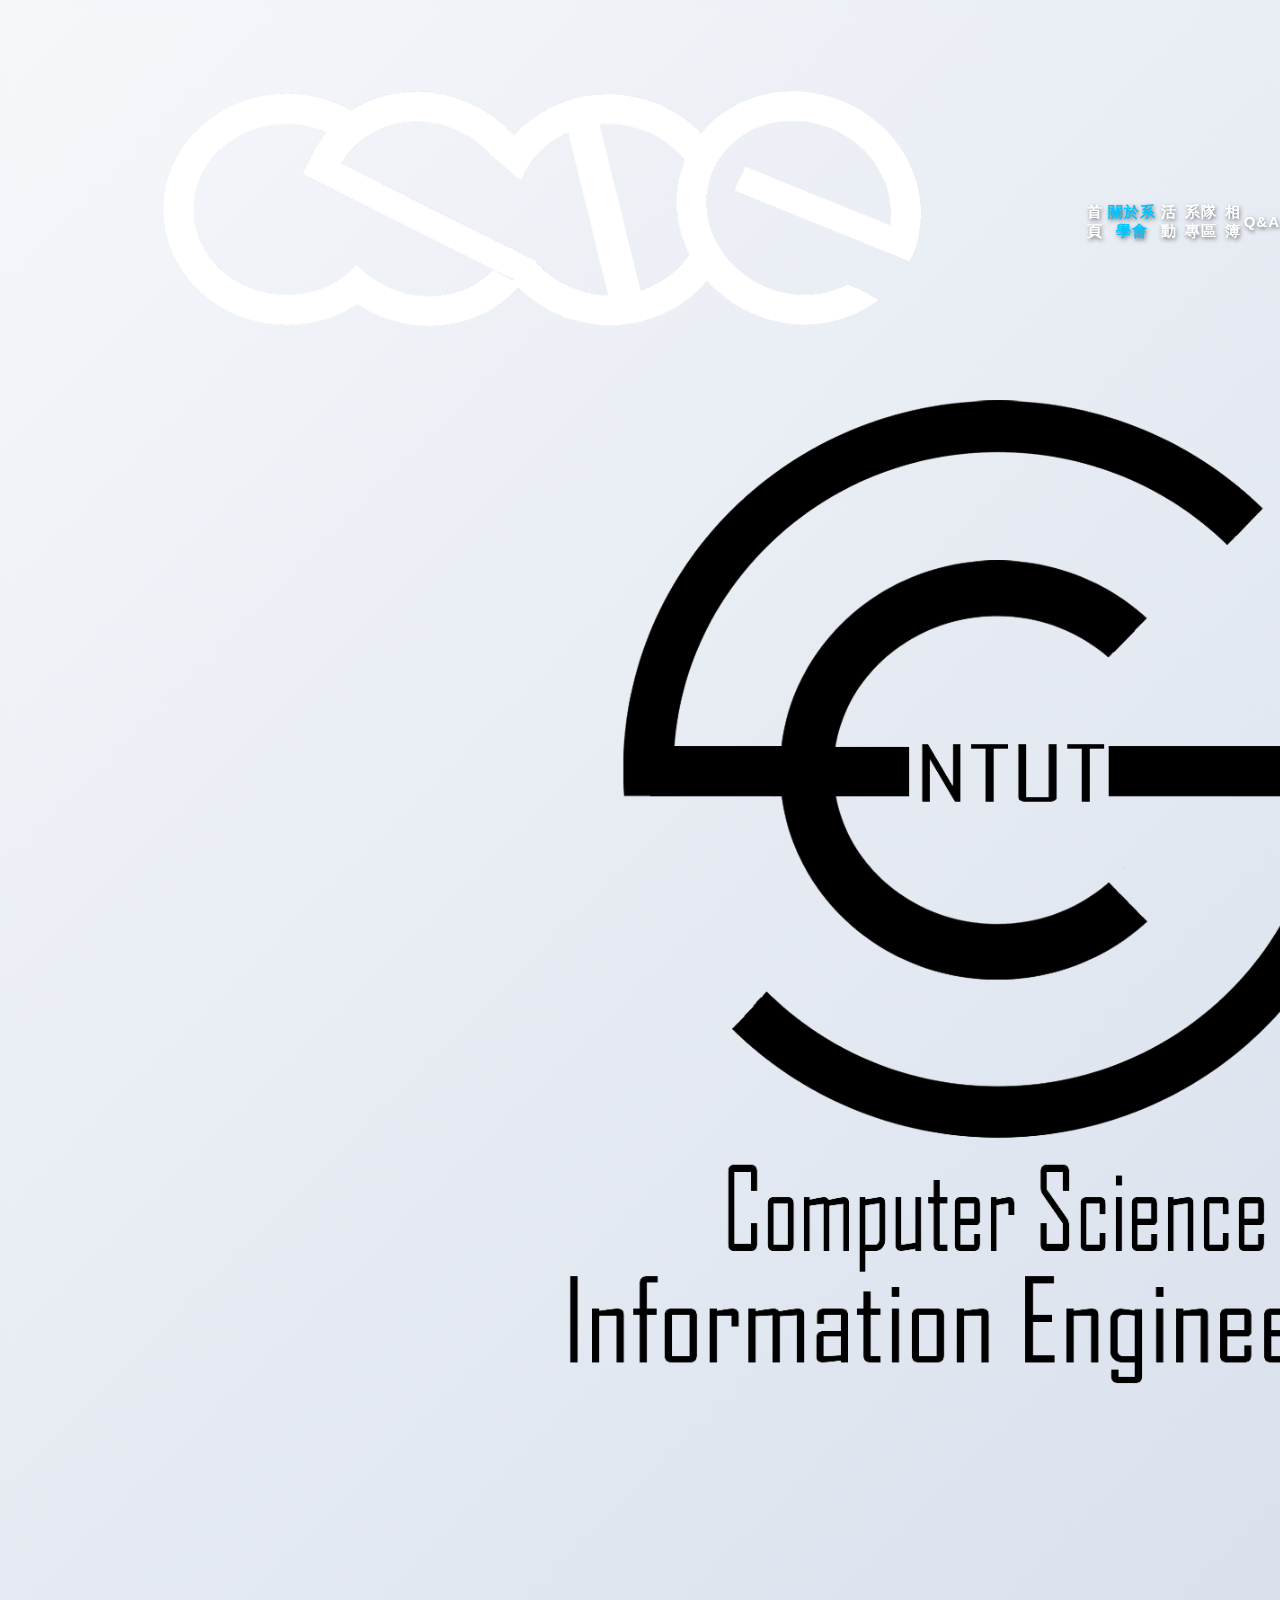
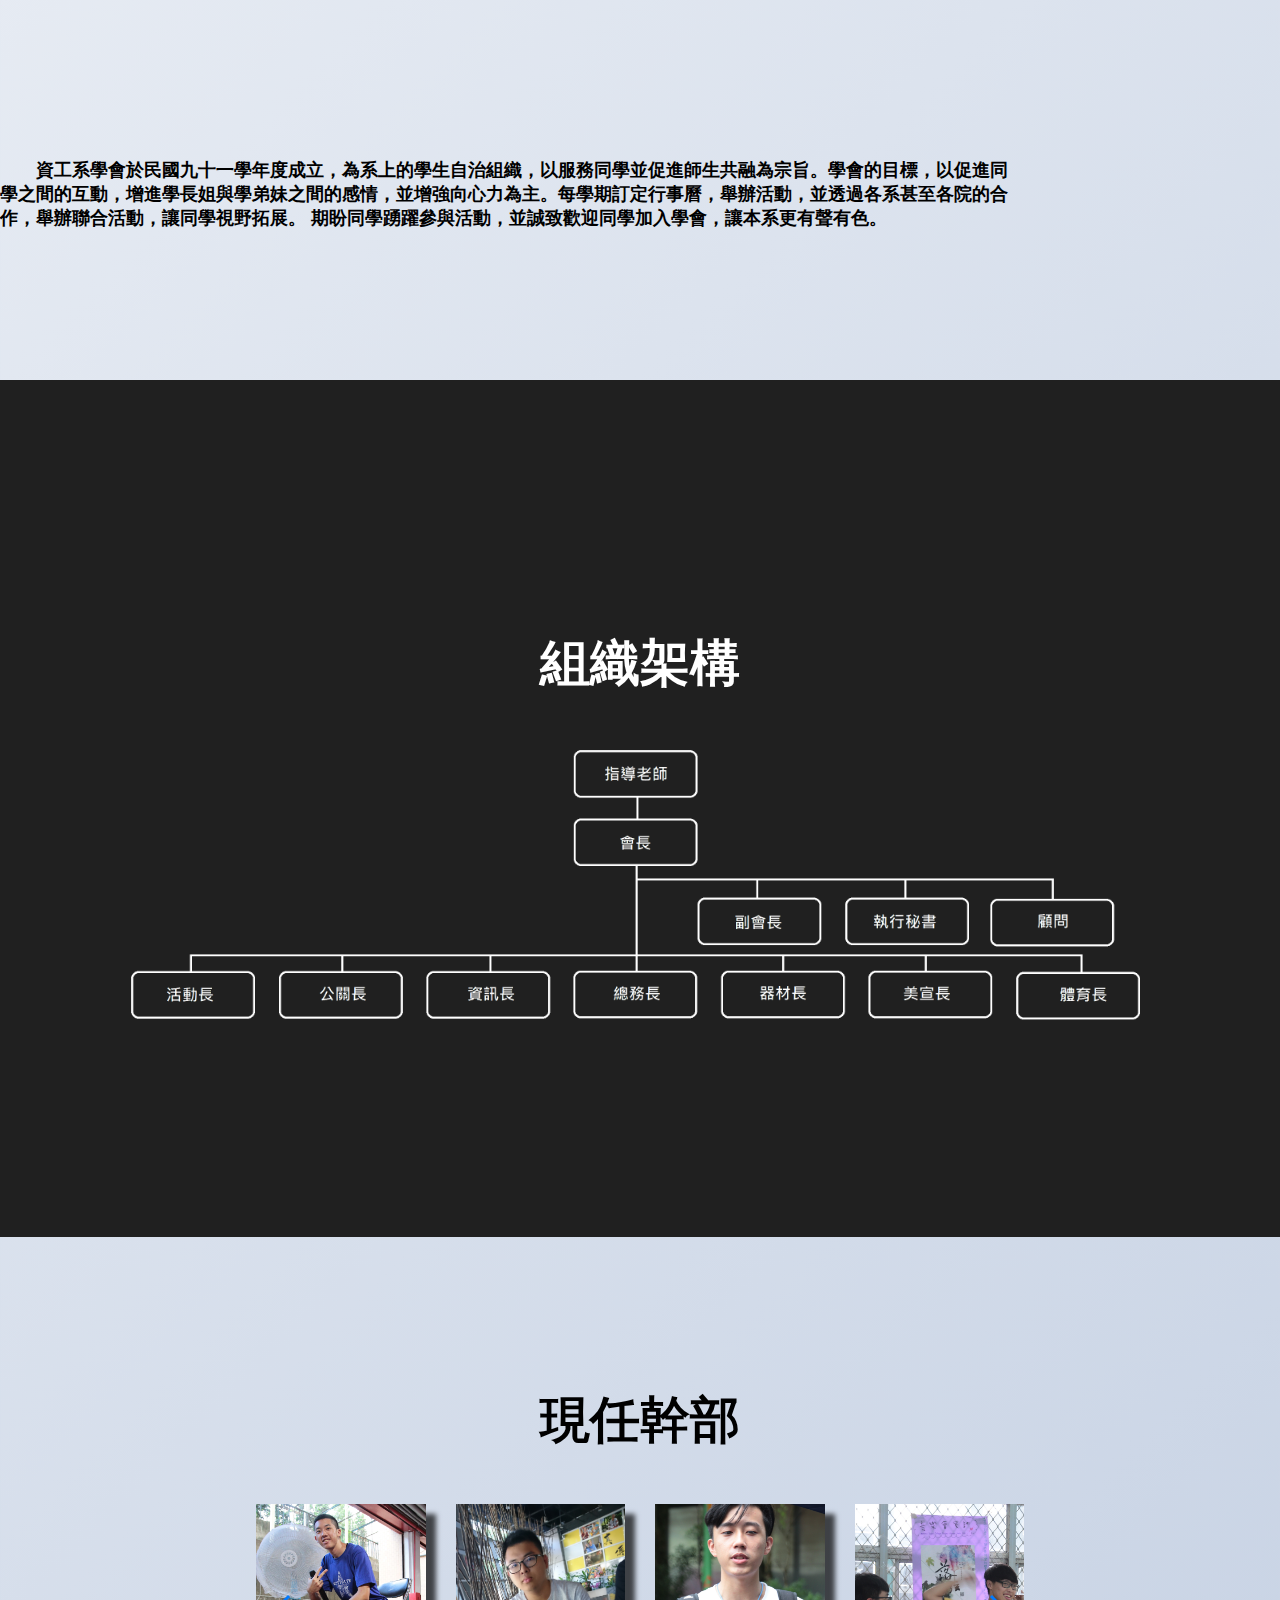
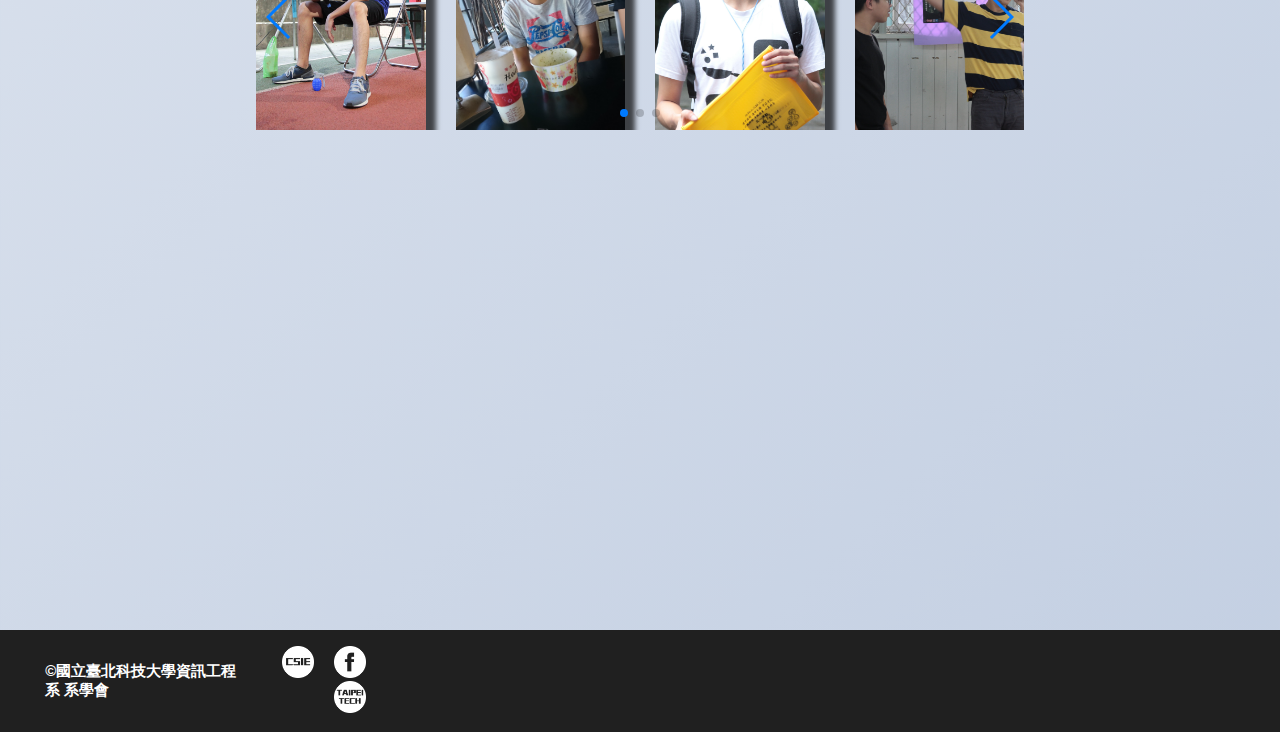
==== commit 04240b03: "關於系會" ====
--- a/about.html
+++ b/about.html
@@ -26,26 +26,35 @@
     <link rel="stylesheet" href="https://cdnjs.cloudflare.com/ajax/libs/font-awesome/4.7.0/css/font-awesome.min.css">
     <link rel="stylesheet" href="https://stackpath.bootstrapcdn.com/bootstrap/4.1.1/css/bootstrap.min.css" integrity="sha384-WskhaSGFgHYWDcbwN70/dfYBj47jz9qbsMId/iRN3ewGhXQFZCSftd1LZCfmhktB" crossorigin="anonymous">
     
-    <link rel="stylesheet" href="./css/index2.css">
+    <link rel="stylesheet" href="./css/index.css">
     <link rel="stylesheet" href="./css/about.css">
+    <link rel="stylesheet" href="./css/swiper.min.css">
+    <style>
     
-    
-    
+    .swiper-container {
+      width: 60%;
+      height: 100%;
+    }
+    .swiper-slide {
+      text-align: center;
+      font-size: 18px;
+      background: #fff;
+      /* Center slide text vertically */
+      display: -webkit-box;
+      display: -ms-flexbox;
+      display: -webkit-flex;
+      display: flex;
+      -webkit-box-pack: center;
+      -ms-flex-pack: center;
+      -webkit-justify-content: center;
+      justify-content: center;
+      -webkit-box-align: center;
+      -ms-flex-align: center;
+      -webkit-align-items: center;
+      align-items: center;
+    }
+  </style>
     <title>資工系學會</title>
-    <style>
-            
-            .swiper-container {
-              width: 100%;
-              padding-top: 50px;
-              padding-bottom: 50px;
-            }
-            .swiper-slide {
-              background-position: center;
-              background-size: cover;
-              width: 400px;
-              height: 500px;
-            }
-          </style>
   </head>
   <body>
     <header id="hd" >
@@ -57,8 +66,8 @@
                     <div class="col-sm-12 col-md-2 col-lg-2"><a href="./index.html" ><img  id="csie" src="./img/csie.png" ></a></div>
                         <div class="col-md-2 col-lg-2 navbar_a"></div>
                         <div class="col-md-8 col-lg-8 navbar_a">
-                            <div class="col-md-2 col-lg-2 navbar_row ishere"><a href="./index.html">首頁</a></div>
-                            <div class="col-md-2 col-lg-2 navbar_row"><a href="#">關於系學會</a></div>
+                            <div class="col-md-2 col-lg-2 navbar_row "><a href="./index.html">首頁</a></div>
+                            <div class="col-md-2 col-lg-2 navbar_row ishere"><a href="#">關於系學會</a></div>
                             <div class="col-md-2 col-lg-2 navbar_row"><a href="#">活動</a></div>
                             <div class="col-md-2 col-lg-2 navbar_row"><a href="#">系隊專區</a></div>
                             <div class="col-md-2 col-lg-2 navbar_row"><a href="./listing.html">相簿</a></div>
@@ -84,10 +93,10 @@
             <div class="col-md-12 col-lg-12 row_nav" >
             <nav>  
                 <ul class="col-md-12 col-lg-12 ul_li">
+                    <div class="col-md-12 col-lg-12 navbar_row ">
+                        <a href="./index.html"><li >首頁</li></a>
+                    </div>
                     <div class="col-md-12 col-lg-12 navbar_row ishere">
-                        <a href="./index.html"><li >首頁</li></a>
-                    </div>
-                    <div class="col-md-12 col-lg-12 navbar_row ">
                             <a href="#"><li >關於系學會</li></a>
                     </div>
                     <div class="col-md-12 col-lg-12 navbar_row ">
@@ -106,7 +115,49 @@
                 </nav>
             </div>
             <div class="displaystate">
+                    <div class="row b"style="margin: 50px 0" >
+                            <div class="col-lg-6 col-md-6 col-sm-6 c" >
+                                <img src="./img/v1 (1).png" class="img-fluid " alt="" width=150%>
+                            </div>
+                        <div class="col-lg-6 col-md-6 col-sm-6 story" >
+                            <p >　　資工系學會於民國九十一學年度成立，為系上的學生自治組織，以服務同學並促進師生共融為宗旨。學會的目標，以促進同學之間的互動，增進學長姐與學弟妹之間的感情，並增強向心力為主。每學期訂定行事曆，舉辦活動，並透過各系甚至各院的合作，舉辦聯合活動，讓同學視野拓展。 期盼同學踴躍參與活動，並誠致歡迎同學加入學會，讓本系更有聲有色。</p>
+                        </div>
+                    </div>
+                    <div class="col-lg-12 col-md-12 col-sm-12 z"style="background-color:#202020">
+                            <p style="color: #fff">組織架構</p>
+                            <div><img src="./img/construct.png" alt=""width=80%></div>
+                     </div >
                     
+                     <div class="row " style="margin-bottom: 500px">
+                         
+                         <div class="col-lg-12 col-md-12 col-sm-12 x">
+                                <p>現任幹部</p>
+                         </div >
+                         
+                        <div class="swiper-container">
+                        <div class="swiper-wrapper">
+                          <div class="swiper-slide" style="box-shadow: 10px 10px 5px rgba(0,0,0,.7)"><img src="./img/me.jpg" width="100%"></div>
+                          <div class="swiper-slide"style="box-shadow: 10px 10px 5px rgba(0,0,0,.7)"><img src="./img/40.JPG" width="100%"></div>
+                          <div class="swiper-slide"style="box-shadow: 10px 10px 5px rgba(0,0,0,.7)"><img src="./img/17.JPG" width="100%"></div>
+                          <div class="swiper-slide"style="box-shadow: 10px 10px 5px rgba(0,0,0,.7)"><img src="./img/22.jpg" width="100%"></div>
+                          <div class="swiper-slide"style="box-shadow: 10px 10px 5px rgba(0,0,0,.7)"><img src="./img/10.gif" width="100%"></div>
+                          <div class="swiper-slide"style="box-shadow: 20px 10px 5px rgba(0,0,0,.7)"><img src="./img/28.png" width="108%"></div>
+                          <div class="swiper-slide"style="box-shadow: 10px 10px 5px rgba(0,0,0,.7)"><img src="./img/31.JPG" width="100%"></div>
+                          <div class="swiper-slide"style="box-shadow: 10px 10px 5px rgba(0,0,0,.7)"><img src="./img/34.JPG" width="100%"></div>
+                          <div class="swiper-slide"style="box-shadow: 10px 10px 5px rgba(0,0,0,.7)"><img src="./img/33.JPG" width="100%"></div>
+                          <div class="swiper-slide"style="box-shadow: 10px 10px 5px rgba(0,0,0,.7)"><img src="./img/45.JPG" width="100%"></div>
+                          <div class="swiper-slide"style="box-shadow: 10px 10px 5px rgba(0,0,0,.7)"><img src="./img/9.JPG" width="100%"></div>
+                          <div class="swiper-slide"style="box-shadow: 10px 10px 5px rgba(0,0,0,.7)"><img src="./img/30.jpg" width="100%"></div>
+                        </div>
+                        <!-- Add Pagination -->
+                        <div class="swiper-pagination"></div>
+                        <!-- Add Arrows -->
+                        <div class="swiper-button-next"></div>
+                        <div class="swiper-button-prev"></div>
+                      </div>
+                      
+                     </div>
+                     
             <footer>
                 <div class="col-sm-12 col-md-12 col-lg-12 footer1">
                         <div class="col-sm-1 col-md-1 col-lg-1"></div>
@@ -146,7 +197,26 @@
               <!-- TOP鍵 -->
             <a href="JavaScript:" id="return-to-top">Top</i></a>
             </div>
-            
+            <script src="./js/swiper.min.js"></script>
+
+  <!-- Initialize Swiper -->
+  <script>
+    var swiper = new Swiper('.swiper-container', {
+      slidesPerView: 4,
+      spaceBetween: 30,
+      slidesPerGroup: 4,
+      loop: true,
+      loopFillGroupWithBlank: true,
+      pagination: {
+        el: '.swiper-pagination',
+        clickable: true,
+      },
+      navigation: {
+        nextEl: '.swiper-button-next',
+        prevEl: '.swiper-button-prev',
+      },
+    });
+  </script>
     <script src="js/jquery.min.js"></script>
     <!-- jQuery Easing -->
     <script src="js/jquery.easing.1.3.js"></script>
@@ -168,7 +238,7 @@
     <script src="https://code.jquery.com/jquery-3.3.1.js" integrity="sha256-2Kok7MbOyxpgUVvAk/HJ2jigOSYS2auK4Pfzbm7uH60=" crossorigin="anonymous"></script>
     <script src="https://cdnjs.cloudflare.com/ajax/libs/popper.js/1.14.3/umd/popper.min.js" integrity="sha384-ZMP7rVo3mIykV+2+9J3UJ46jBk0WLaUAdn689aCwoqbBJiSnjAK/l8WvCWPIPm49" crossorigin="anonymous"></script>
     <script src="https://stackpath.bootstrapcdn.com/bootstrap/4.1.1/js/bootstrap.min.js" integrity="sha384-smHYKdLADwkXOn1EmN1qk/HfnUcbVRZyYmZ4qpPea6sjB/pTJ0euyQp0Mk8ck+5T" crossorigin="anonymous"></script>
-
-    <script src="./js/main2.js"></script>
+    <script src="./js/about.js"></script>
+    <script src="./js/main3.js"></script>
   </body>
 </html>
--- a/css/index.css
+++ b/css/index.css
@@ -0,0 +1,452 @@
+body {
+  margin: 0;
+  padding: 0;
+  font-family: "Microsoft Yahei", "Microsoft Jhenghei", "Helvetica Neue", Helvetica, Arial, sans-serif;
+  font-size: 15px;
+  font-weight: bold;
+  background-image: linear-gradient(135deg, #f5f7fa 0%, #c3cfe2 100%);
+}
+header{
+  
+  background-repeat: no-repeat;
+  background-attachment: scroll;
+  background-position: top center;
+  background-size: cover;
+  text-align: center;
+  color: #fff;
+  background-color: #000;
+  min-height: 100vh;
+  box-sizing: border-box;
+}
+/* header */
+.row_navbar{
+  margin: 0;
+  position: fixed;
+  padding-top: 10px;
+  left:0;
+  right: 0;
+  transition: 0.4s ease;
+}
+.row_navbar_1 {
+  padding-top: 10px ;
+  position: fixed;
+  padding-bottom: 10px;
+  background-color: #202020;
+  z-index: 20;
+  transition: 0.4s ease;
+}
+.navbar_container{
+  display: flex;
+  transition: 0.4s ease;
+}
+.row_navbar_1 .navbar_container{
+  padding: 0 11%;
+  display: flex;
+  transition: 0.4s ease;
+}
+#csie{
+  width:70% ;
+  height:atuo;
+  min-width: 176px;
+}
+.row_navbar_1 #csie{
+  transition: 0.4s ease;
+}
+.navbar_a{
+  display: flex;
+  margin: 0;
+  
+}
+.navbar_row{
+  margin: 0;
+  padding: 0 ;
+  display: flex;
+  align-items: center;
+  justify-content: center;
+}
+.navbar_row a{
+  letter-spacing: 1px;
+  color: #fff;
+  font-weight: bold;
+  text-shadow: 1px 2px 4px rgba(0, 0, 0, .5);
+}
+.navbar_row a:hover{
+  text-decoration:none;
+  font-weight: bold;
+  letter-spacing: 1px;
+  color: #00c3ff;
+  text-shadow: 1px 2px 4px rgba(0, 0, 0, .5);
+}
+.ishere a{
+  margin: 0;
+  font-weight: bold;
+  letter-spacing: 1px;
+  color: #00c3ff;
+  text-shadow: 1px 2px 4px rgba(0, 0, 0, .5);
+}
+.ishere li{
+  
+  color: #00c3ff;
+  text-shadow: 1px 2px 4px rgba(0, 0, 0, .5);
+}
+.navbar_a a:hover{
+  text-decoration:none;
+  font-weight: bold;
+  letter-spacing: 1px;
+  color: #00c3ff;
+  text-shadow: 1px 2px 4px rgba(0, 0, 0, .5);
+}
+
+#return-to-top {
+  font-family: Arial, Helvetica, sans-serif;
+  font-size: 20px; 
+  color: white;
+  cursor: pointer;
+  padding-left:8px;
+  padding-top: 9px;
+  position: fixed;
+  bottom: 10px;
+  right: 10px;
+  background:#00c3ff;
+  width: 50px;
+  height: 50px;
+  display: block;
+  text-decoration: none;
+  border-radius: 35px;
+  display: none;
+  transition: opacity 0.5s;
+  opacity: 0.5;
+}
+#return-to-top:hover {
+  background: #00c3ff;
+  opacity: 1;
+}
+footer {
+  background-color: #202020;
+  padding: 1rem 0;
+  display: flex;
+}
+.statement{
+  display: flex;
+  align-items: center;
+  padding: 0 11%; 
+}
+footer  p {
+  color: white;
+  margin: 0;
+}
+
+.icon a{
+  margin-left: 20px;
+  float:right;
+}
+#facebook1{
+  width: 32px;
+  height: 32px;
+}
+#taipeitech1{
+  width: 32px;
+  height: 32px;
+}
+#CSIE1{
+  width: 32px;
+  height: 32px;
+}
+
+.tooltip-inner{
+  background-color: #00c3ff;
+  text-shadow: 0 1px 1px #000;
+  font-weight: normal;
+  font-size: 10px;
+}
+.tooltip::after {
+  content: " ";
+  width: 0;
+  height: 0;
+  border-style: solid;
+  border-width: 7px 7px 7px 7px;
+  border-color: #00c3ff transparent transparent transparent;
+  position: absolute;
+  left: 45%;
+
+}
+
+.row_nav{
+  display: none;
+
+  width: 100%;
+  top:80.5px;
+  left: 0;
+  padding: 0;
+}
+.row_nav_1{
+  display: block;
+  width: 100%;
+  top:79px;
+  padding: 0;
+  z-index: 19;
+  position: fixed;
+}
+
+
+.row_nav_2{
+  display: block;
+  width: 100%;
+  top:104px;
+  padding: 0;
+  z-index: 19;
+  position: fixed;
+}
+nav ul{
+  background-color: #2c2c2c;
+  padding: 0;
+  text-align: center;
+  margin: 0;
+  transition: max-height 0.4s;
+  -webkit-transition: max-height 0.4s;
+  -moz-transition: max-height 0.4s;
+  -ms-transition: max-height 0.4s;
+  -o-transition: max-height 0.4s;
+  transition: max-height 0.4s;
+} 
+nav a{
+  width: 100%;  
+}
+li{
+  border-bottom:2px #252525 solid;
+
+  display: inline-block;
+  padding: 15px;
+  color: #fff;
+  font-weight: bold;
+  width: 100%;
+  box-sizing: border-box;
+  padding: 15px;
+  text-align: center;
+}
+i{
+ font-size: 25px;
+}
+    
+li:hover{
+    background-color: #4d4d4d;
+  }
+a{
+  text-decoration: none;
+  color: inherit;
+}
+.ul_li{
+  padding: 0;
+}
+
+.row_space{
+  margin: 0;
+  height: 80px;
+  width: 100%;
+}
+
+.menubt{
+  display: flex;
+  align-items: center;
+  justify-content: center;
+}
+.menubt a:hover{
+  text-decoration:none;
+  font-weight: 400;
+  letter-spacing: 1px;
+  color: #ffffff;
+  text-shadow: 1px 2px 4px rgba(0, 0, 0, .5);
+}
+i{
+  font-size: 25px;
+}
+  
+.handle{
+  width: 100%;
+  background-color: transparent;
+  text-align: center;
+  box-sizing: border-box;
+  padding: 15px 10px;
+  cursor: pointer;
+  color: #fff;
+  font-weight: bold;
+  display: none;
+  z-index: 20;
+}
+
+.handle1{
+  position: fixed;
+  width: 100%;
+  background-color: #202020;
+  text-align: center;
+  box-sizing: border-box;
+  padding: 5px 5px;
+  cursor: pointer;
+  color: #fff;
+  font-weight: bold;
+  left: 0;
+  display: none;
+  z-index: 20;
+}
+.display_none{
+  display: none;
+}
+.row_i{
+  display: none;
+  
+}
+.footer1{
+  display: flex;
+  padding: 0;
+  }
+  .footer2{
+    display: none;
+    padding: 0;
+  }
+  .p_{
+    display: flex;
+    justify-content: center;
+    
+  }
+ .icon_{
+  display: flex;
+  justify-content: center;
+  margin-bottom: 5px;
+  }
+  
+.op{
+  position: absolute;
+  width: 100%;
+  height: 100vh;  
+  min-height: 800px;
+  background-image: url(../img/overaly.png);  
+  background-repeat: repeat;
+}
+
+
+
+   @media  (max-width: 1250px){
+    header{
+       background-position: center 50px;
+       min-height: 800px;
+    }
+   .op{
+     min-height:800px;
+     
+ 
+   }
+   .navbar_a{
+     display: none;
+   }
+   .statement{
+     display: flex;
+     align-items: center;
+     padding: 0 ; 
+   }
+   .row_navbar_1 .navbar_container{
+     padding: 0 ;
+     display: flex;
+     transition: 0.4s ease;
+   } nav ul li{
+    width: 100%;
+    box-sizing: border-box;
+    padding: 15px;
+    text-align: center;
+  }
+  .handle{
+    display: block;
+  }
+
+} 
+
+@media (max-width: 992px) { 
+  .statement{
+    display: flex;
+    align-items: center;
+    padding: 0 ; 
+  }
+  .row_navbar_1 .navbar_container{
+    padding: 0 ;
+    display: flex;
+    transition: 0.4s ease;
+  }
+  #csie{
+    width:0% ;
+    height:atuo;
+    min-width: 176px;
+  }
+
+}
+@media  (max-width: 768px){
+  .row_i{
+    display: flex;
+  }
+  .statement{
+    display: block;
+    align-items: center;
+    padding: 0 ; 
+  }
+  .navbar_row_2{
+    display: none;
+  }
+  .row_navbar_1 .navbar_container{
+    padding: 0 ;
+    display: flex;
+    transition: 0.4s ease;
+  
+  }
+  #csie{
+    width:0% ;
+    height:atuo;
+    min-width: 176px;
+  }
+  .handle1{
+    display: block;
+  }
+  .footer1{
+    display: none;
+    }
+    .footer2{
+      display: flex;
+    }
+
+
+    .icon a{
+      margin-left: 0px;
+
+    }
+ 
+}
+  @media screen and (max-width: 551px) {
+    header{
+      min-height: 300px;
+  } 
+    .op{
+      min-height: 300px;
+      height: 300px;
+    }
+  }
+  @media screen and (max-width: 445px) {
+    header{
+      min-height: 270px;
+  } 
+    .op{
+      min-height: 270px;
+      height: 270px;
+    }
+  }
+  @media  (max-width: 364px){
+    header{
+        min-width: 363px;
+    } 
+    footer{
+      min-width: 363px;
+  } 
+    .op{
+      min-width: 363px;
+    }
+    nav ul{
+      min-width: 363px;
+  }
+
+  } --- a/css/about.css
+++ b/css/about.css
@@ -4,4 +4,154 @@
 .op{
     height: 1px;
     display: none;
+}
+.back{
+    background-image: linear-gradient(135deg, #f5f7fa 0%, #c3cfe2 100%);
+}
+.story{
+    padding-right:20%;
+    padding-top:13%;
+    font-size: 18px;
+    transform: 0.4s ease;
+}
+.c{
+    padding-left: 15%;
+}
+.z{
+    margin-top: 150px;
+    text-align: center;
+    font-size: 50px;
+    padding: 200px 0;
+}
+.z p{
+    margin-bottom: 50px ;
+}
+.c img{
+    padding-top: 5%;
+}
+.x{
+    margin-top: 150px;
+    text-align: center;
+    font-size: 50px;
+  
+}
+.x p{
+    margin-bottom: 50px ;
+}
+
+@media  (max-width:1270px){
+    .story{
+        padding-top:9%;
+        font-size: 18px;
+        transform: 0.4s ease;
+    }
+    .c img{
+        padding-top: 10%;
+    }
+}
+@media  (max-width:1250px){
+    .story{
+        padding-top:9%;
+        font-size: 18px;
+        transform: 0.4s ease;
+    }
+    .c img{
+        padding-top: 10%;
+    }
+}
+@media  (max-width:1060px){
+    .story{
+
+        padding-top:5%;
+        font-size: 18px;
+        transform: 0.4s ease;
+    }
+}
+@media  (max-width:961px){
+    .story{
+
+        padding-top:5%;
+        font-size: 17px;
+        transform: 0.4s ease;
+    }
+    .c img{
+        padding-top: 10%;
+    }
+}
+@media  (max-width:901px){
+    .story{
+
+        padding-top:4%;
+        font-size: 16px;
+        transform: .4 ease;
+    }
+    .c img{
+        padding-top: 10%;
+    }
+}
+@media  (max-width:849px){
+    .story{
+
+        padding-top:4%;
+        font-size: 15px;
+        transform: .4 ease;
+    }
+    .c img{
+        padding-top: 10%;
+    }
+}
+@media  (max-width:795px){
+    .story{
+
+        padding-top:4%;
+        font-size: 14px;
+        transform: .4 ease;
+    }
+    .c img{
+        padding-top: 10%;
+    }
+}
+@media  (max-width:745px){
+    .story{
+
+        padding-top:4%;
+        font-size: 13px;
+        transform: .4 ease;
+    }
+    .c img{
+        padding-top: 10%;
+    }
+}
+@media  (max-width:691px){
+    .story{
+
+        padding-top:4%;
+        font-size: 12px;
+        transform: .4 ease;
+    }
+    .c img{
+        padding-top: 10%;
+    }
+}
+@media  (max-width:632px){
+    .story{
+
+        padding-top:4%;
+        font-size: 8px;
+        transform: .4 ease;
+    }
+    .c img{
+        padding-top: 15%;
+    }
+}
+@media  (max-width:577px){
+    .story{
+        padding: 0 10%;
+    }
+    .c {
+        padding: 0;
+    }
+    .c img{
+        padding-top: 0%;
+    }
 }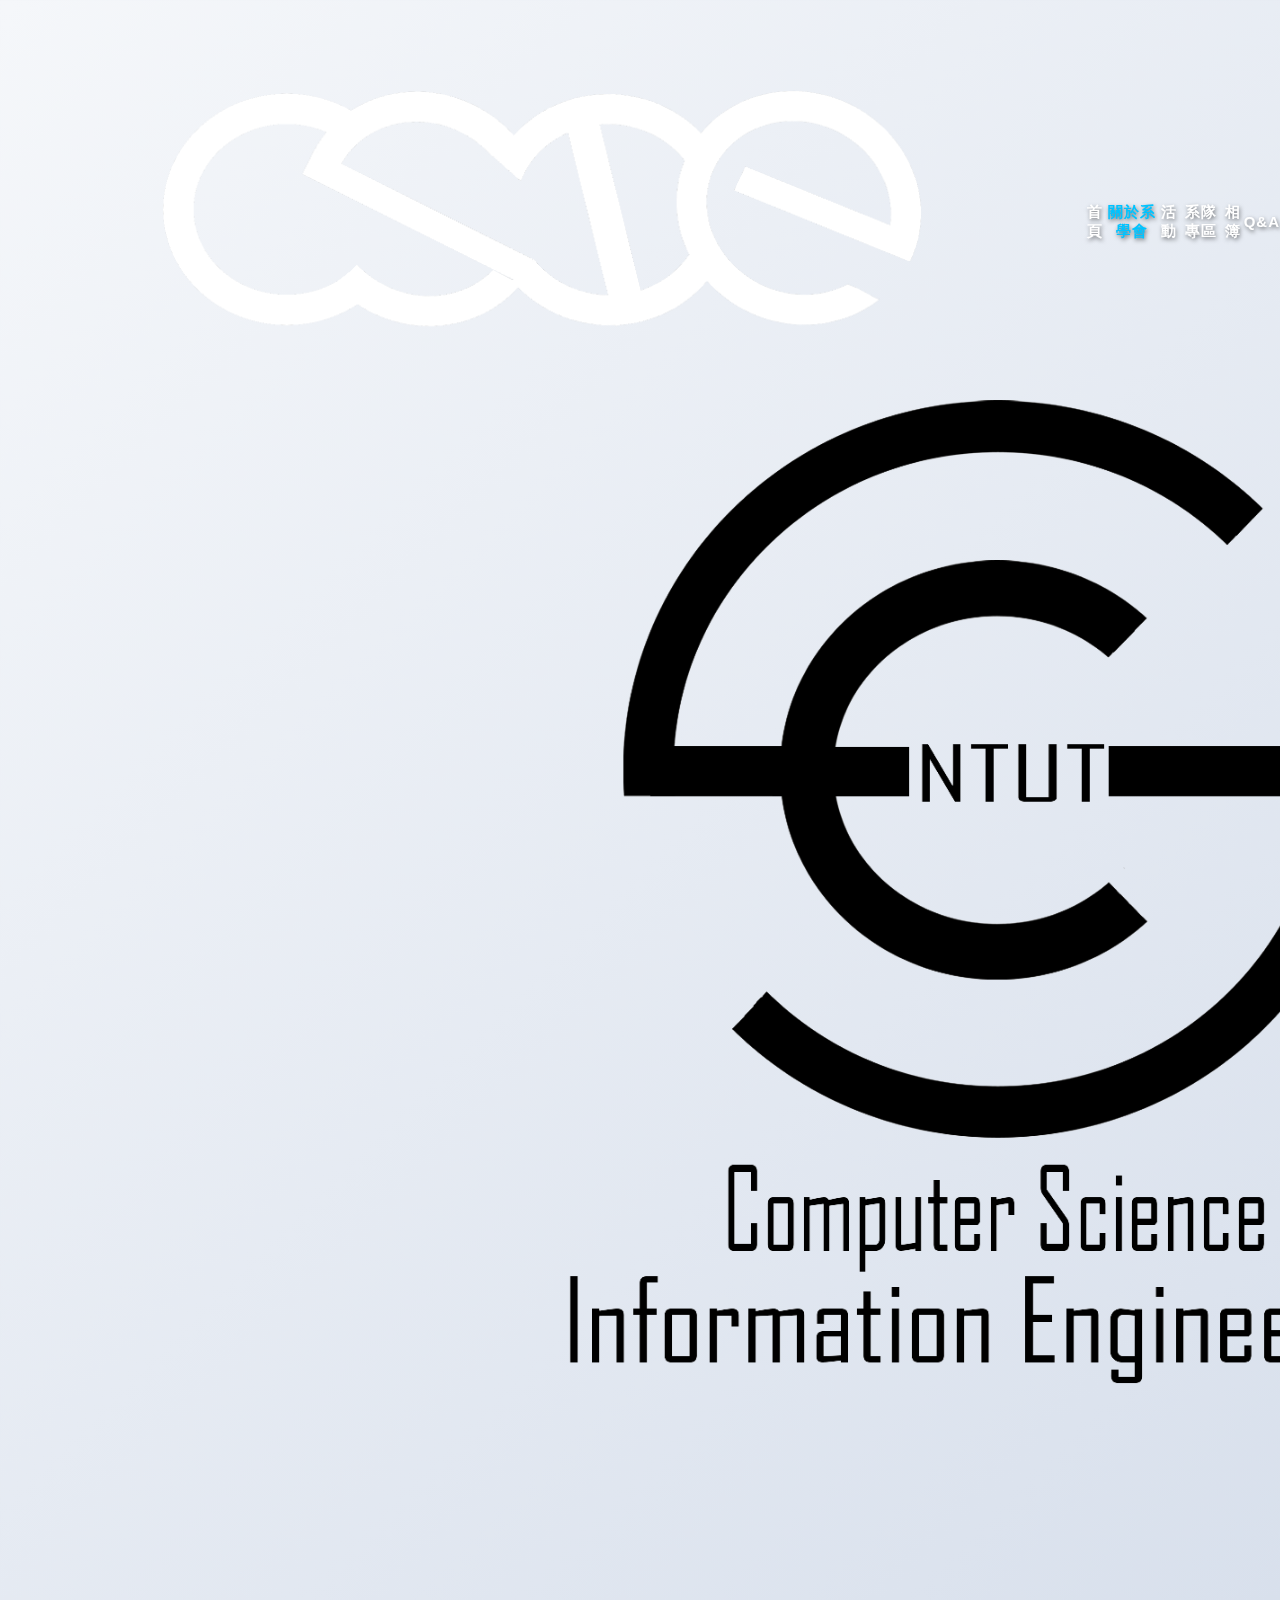
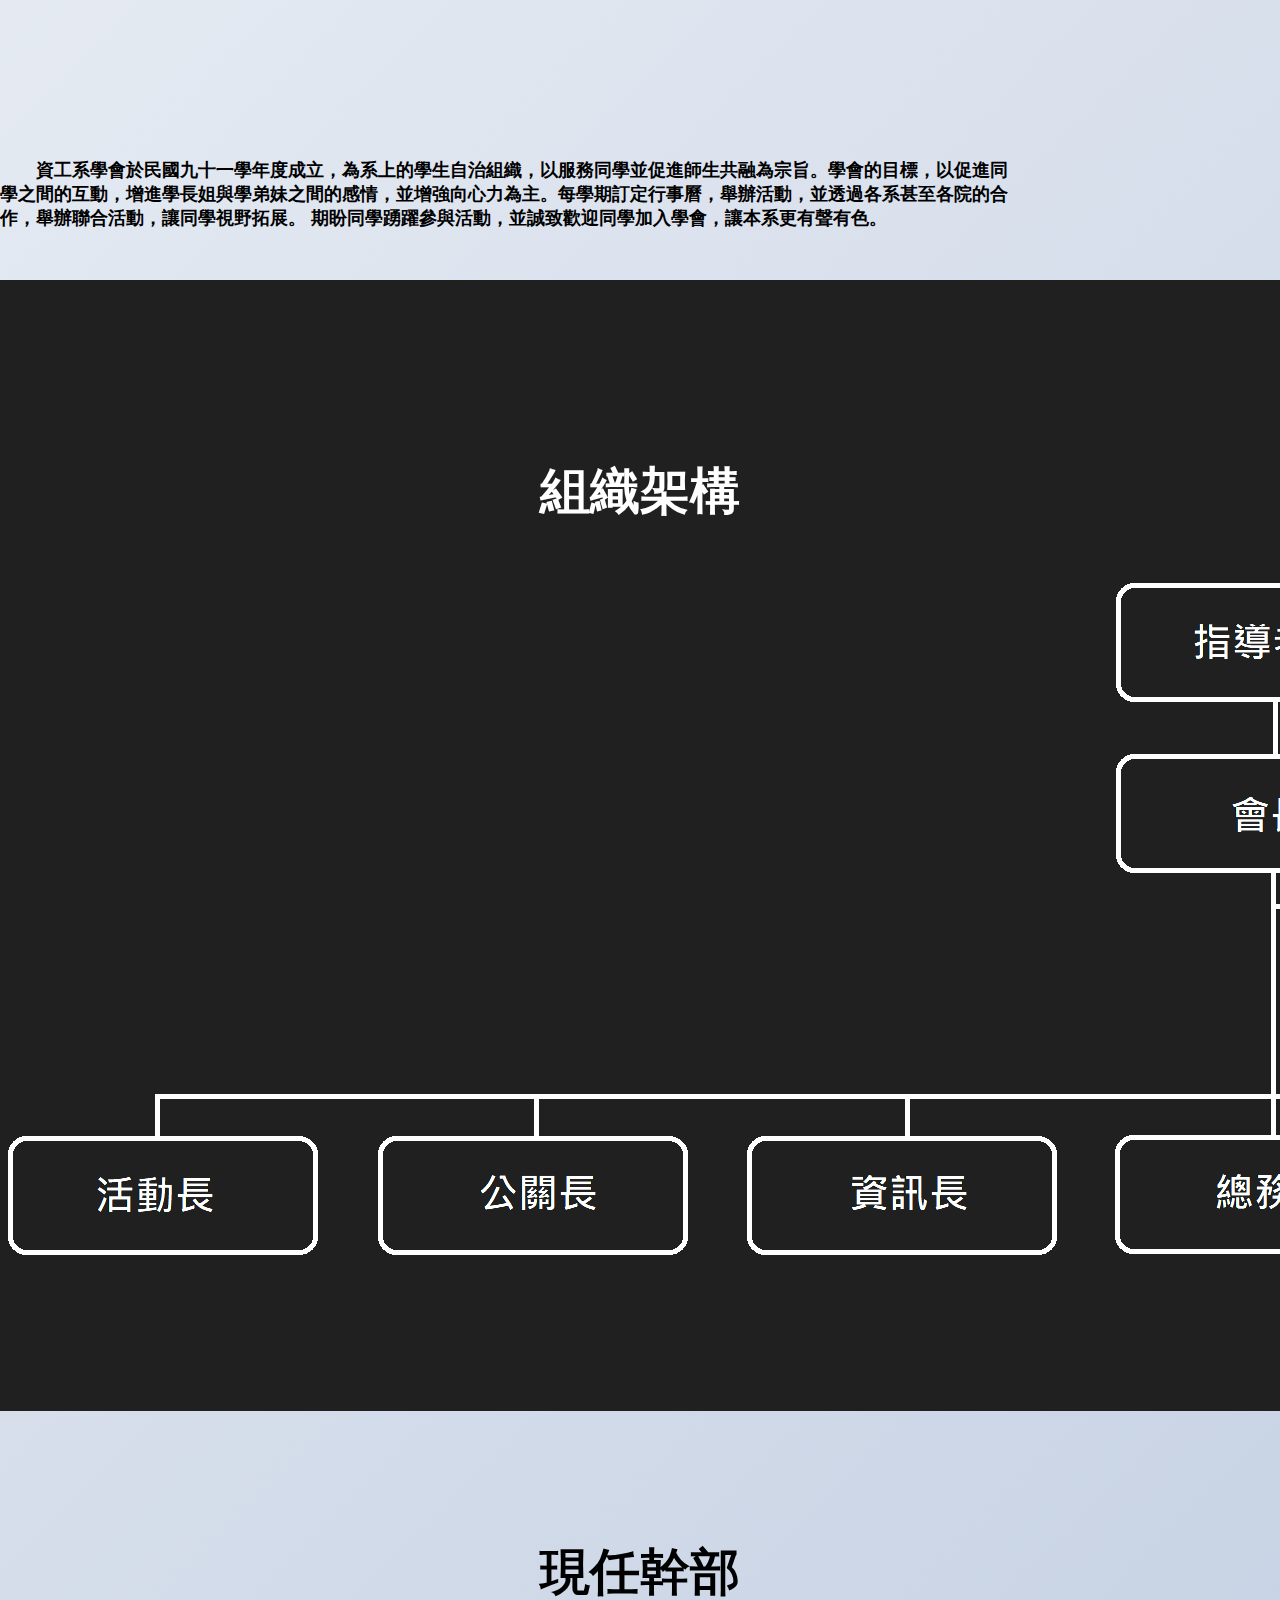
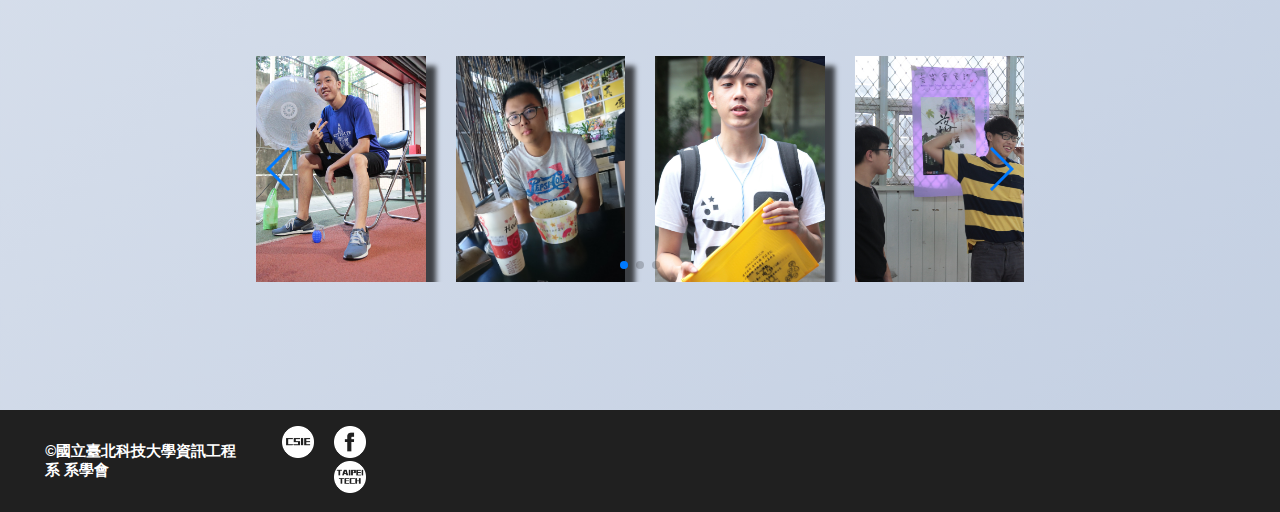
==== commit 674bba75: "增加連結" ====
--- a/about.html
+++ b/about.html
@@ -67,11 +67,11 @@
                         <div class="col-md-2 col-lg-2 navbar_a"></div>
                         <div class="col-md-8 col-lg-8 navbar_a">
                             <div class="col-md-2 col-lg-2 navbar_row "><a href="./index.html">首頁</a></div>
-                            <div class="col-md-2 col-lg-2 navbar_row ishere"><a href="#">關於系學會</a></div>
-                            <div class="col-md-2 col-lg-2 navbar_row"><a href="#">活動</a></div>
-                            <div class="col-md-2 col-lg-2 navbar_row"><a href="#">系隊專區</a></div>
+                            <div class="col-md-2 col-lg-2 navbar_row ishere"><a href="./about.html">關於系學會</a></div>
+                            <div class="col-md-2 col-lg-2 navbar_row"><a href="./activity.html">活動</a></div>
+                            <div class="col-md-2 col-lg-2 navbar_row"><a href="./basketball.html">系隊專區</a></div>
                             <div class="col-md-2 col-lg-2 navbar_row"><a href="./listing.html">相簿</a></div>
-                            <div class="col-md-2 col-lg-2 navbar_row"><a href="#">Q&A</a></div>
+                            <div class="col-md-2 col-lg-2 navbar_row"><a href="./QA.html">Q&A</a></div>
                         </div>
                         <div class="col-md-9 navbar_row_2"></div>
                         <div class="col-md-1 menubt navbar_row_2" >
@@ -97,19 +97,19 @@
                         <a href="./index.html"><li >首頁</li></a>
                     </div>
                     <div class="col-md-12 col-lg-12 navbar_row ishere">
-                            <a href="#"><li >關於系學會</li></a>
-                    </div>
-                    <div class="col-md-12 col-lg-12 navbar_row ">
-                        <a href="#"><li >活動</li></a>
-                    </div>
-                    <div class="col-md-12 col-lg-12 navbar_row ">
-                        <a href="#"><li >系隊專區</li></a>
+                            <a href="./about.html"><li >關於系學會</li></a>
+                    </div>
+                    <div class="col-md-12 col-lg-12 navbar_row ">
+                        <a href="./activity.html"><li >活動</li></a>
+                    </div>
+                    <div class="col-md-12 col-lg-12 navbar_row ">
+                        <a href="./basketball.html"><li >系隊專區</li></a>
                     </div>
                     <div class="col-md-12 col-lg-12 navbar_row ">
                             <a href="./listing.html"><li >相簿</li></a>
                         </div>
                     <div class="col-md-12 col-lg-12 navbar_row ">
-                        <a href="#"><li >Q&A</li></a>
+                        <a href="./QA.html"><li >Q&A</li></a>
                     </div>  
                 </ul>
                 </nav>
@@ -125,10 +125,12 @@
                     </div>
                     <div class="col-lg-12 col-md-12 col-sm-12 z"style="background-color:#202020">
                             <p style="color: #fff">組織架構</p>
-                            <div><img src="./img/construct.png" alt=""width=80%></div>
+                            <div class="">
+                                    <img src="./img/construct.png" class="img-fluid" alt="Responsive image">
+                            </div>
                      </div >
                     
-                     <div class="row " style="margin-bottom: 500px">
+                     <div class="row " style="padding-bottom:10%">
                          
                          <div class="col-lg-12 col-md-12 col-sm-12 x">
                                 <p>現任幹部</p>
--- a/css/index.css
+++ b/css/index.css
@@ -187,7 +187,14 @@
   z-index: 19;
   position: fixed;
 }
-
+._header{
+  background-image: none;
+  min-height: 1px;
+  height: 1px;
+}
+._header .op{
+  display: none;
+}
 
 .row_nav_2{
   display: block;
@@ -316,9 +323,11 @@
   
 .op{
   position: absolute;
-  width: 100%;
+  left: 0;
+  top: 0;
+  min-width: 100vw;
   height: 100vh;  
-  min-height: 800px;
+  min-height:800px;
   background-image: url(../img/overaly.png);  
   background-repeat: repeat;
 }
--- a/css/about.css
+++ b/css/about.css
@@ -18,10 +18,9 @@
     padding-left: 15%;
 }
 .z{
-    margin-top: 150px;
     text-align: center;
     font-size: 50px;
-    padding: 200px 0;
+    padding: 10% 0;
 }
 .z p{
     margin-bottom: 50px ;
@@ -30,7 +29,7 @@
     padding-top: 5%;
 }
 .x{
-    margin-top: 150px;
+    margin-top: 10%;
     text-align: center;
     font-size: 50px;
   
